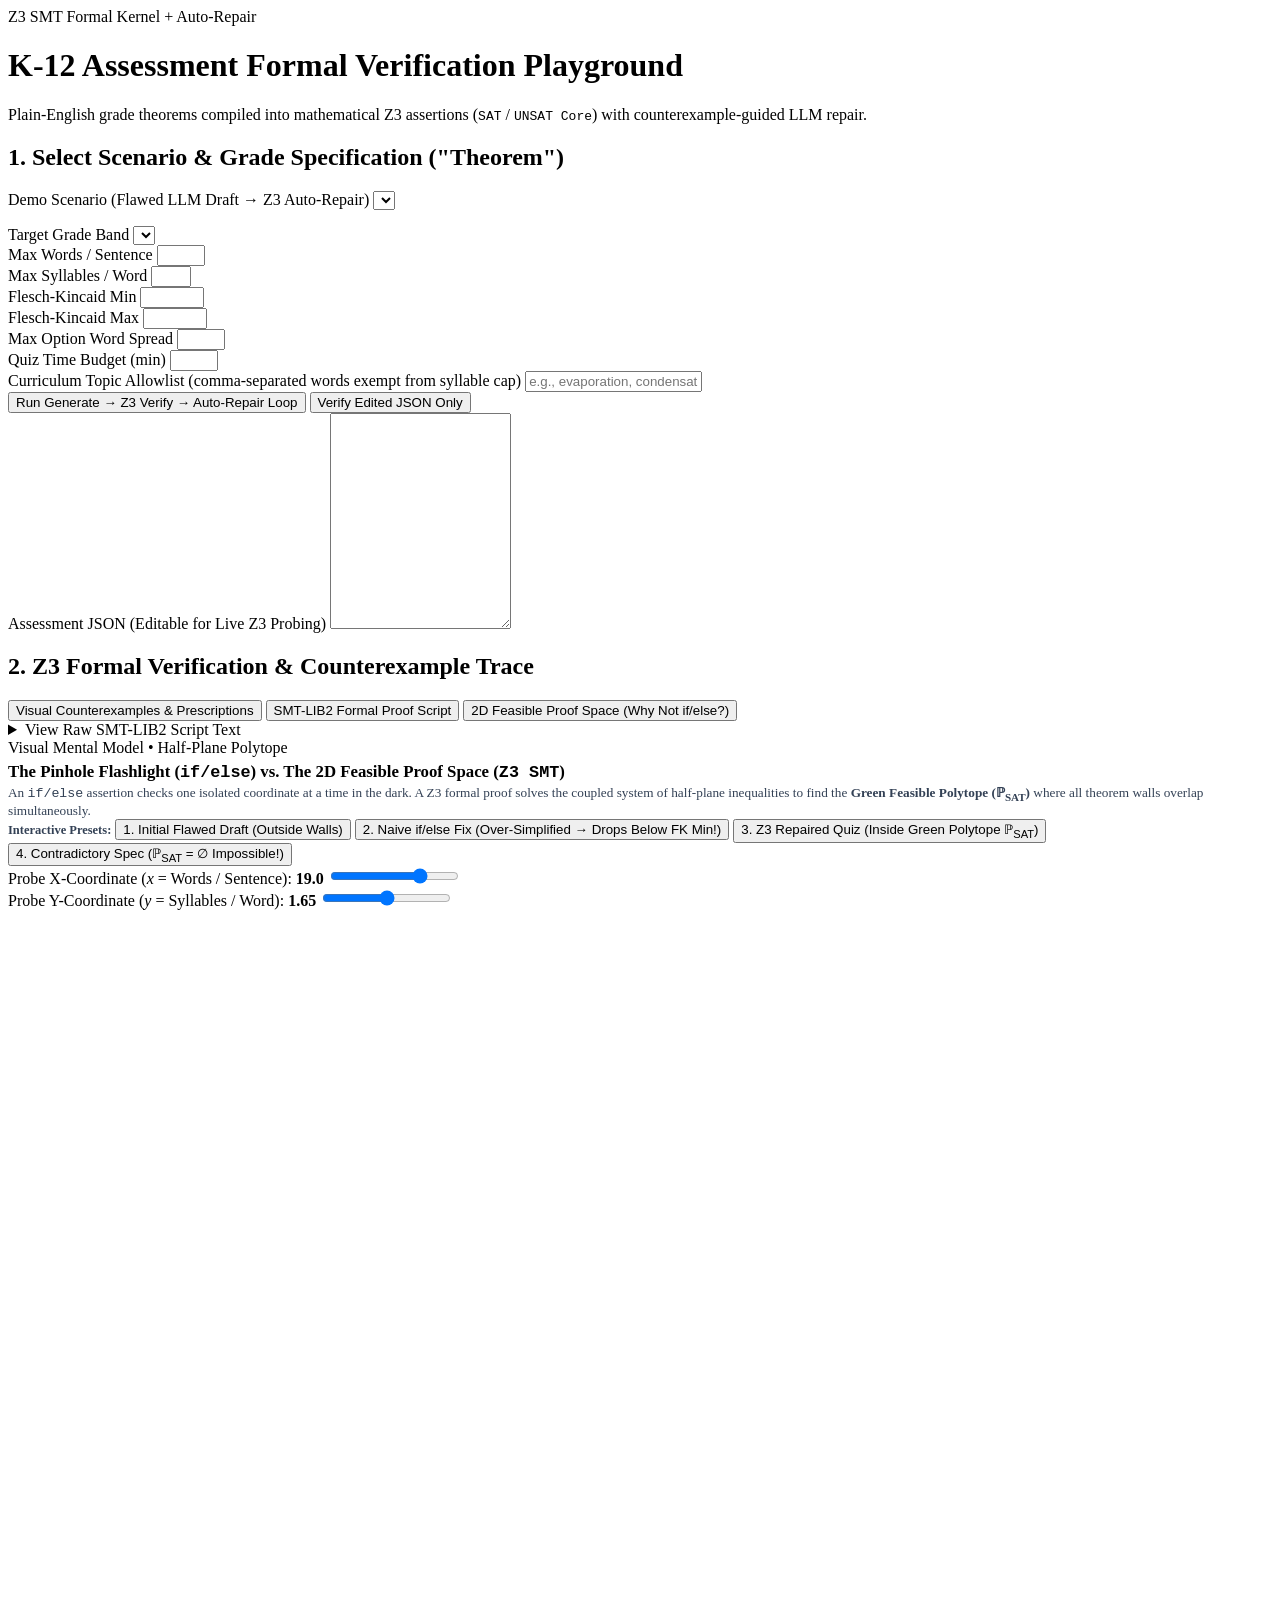
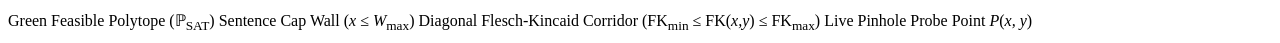
==== app/static/index.html @ 5261696f "feat(ui,docs): add 2D Feasible Proof Space tab, mathematical notations, and if/else vs Z3 documentat" ====
<!DOCTYPE html>
<html lang="en">
<head>
  <meta charset="UTF-8" />
  <meta name="viewport" content="width=device-width, initial-scale=1.0" />
  <title>K-12 Educational Formal Verification Playground (Z3 SMT Kernel)</title>
  <link rel="stylesheet" href="/static/styles.css?v=7" />
</head>
<body>
  <header class="topHeader">
    <div class="headerContent">
      <div>
        <span class="badgePill">Z3 SMT Formal Kernel + Auto-Repair</span>
        <h1>K-12 Assessment Formal Verification Playground</h1>
        <p class="subtitle">
          Plain-English grade theorems compiled into mathematical Z3 assertions (<code>SAT</code> / <code>UNSAT Core</code>) with counterexample-guided LLM repair.
        </p>
      </div>
    </div>
  </header>

  <main class="mainGrid">
    <!-- Left Column: Grade Theorem & Input Controls -->
    <section class="panelCard">
      <h2>1. Select Scenario & Grade Specification ("Theorem")</h2>

      <div class="fieldGroup">
        <label for="scenarioSelect">Demo Scenario (Flawed LLM Draft &rarr; Z3 Auto-Repair)</label>
        <select id="scenarioSelect"></select>
        <p id="scenarioDescription" class="helperText"></p>
      </div>

      <div class="fieldGroup">
        <label for="gradeBandSelect">Target Grade Band</label>
        <select id="gradeBandSelect"></select>
      </div>

      <div class="rulesGrid">
        <div class="ruleField">
          <label for="maxWordsInput">Max Words / Sentence</label>
          <input type="number" id="maxWordsInput" min="4" max="40" />
        </div>
        <div class="ruleField">
          <label for="maxSyllablesInput">Max Syllables / Word</label>
          <input type="number" id="maxSyllablesInput" min="1" max="8" />
        </div>
        <div class="ruleField">
          <label for="fkMinInput">Flesch-Kincaid Min</label>
          <input type="number" id="fkMinInput" step="0.1" min="0" max="15" />
        </div>
        <div class="ruleField">
          <label for="fkMaxInput">Flesch-Kincaid Max</label>
          <input type="number" id="fkMaxInput" step="0.1" min="1" max="18" />
        </div>
        <div class="ruleField">
          <label for="optionSpreadInput">Max Option Word Spread</label>
          <input type="number" id="optionSpreadInput" min="1" max="20" />
        </div>
        <div class="ruleField">
          <label for="quizDurationInput">Quiz Time Budget (min)</label>
          <input type="number" id="quizDurationInput" min="1" max="60" />
        </div>
      </div>

      <div class="fieldGroup">
        <label for="allowlistInput">Curriculum Topic Allowlist (comma-separated words exempt from syllable cap)</label>
        <input type="text" id="allowlistInput" placeholder="e.g., evaporation, condensation" />
      </div>

      <div class="buttonRow">
        <button id="runRepairBtn" class="primaryBtn">Run Generate &rarr; Z3 Verify &rarr; Auto-Repair Loop</button>
        <button id="verifyJsonBtn" class="secondaryBtn">Verify Edited JSON Only</button>
      </div>

      <div class="fieldGroup editorSection">
        <label for="assessmentJsonEditor">Assessment JSON (Editable for Live Z3 Probing)</label>
        <textarea id="assessmentJsonEditor" rows="14" spellcheck="false"></textarea>
      </div>
    </section>

    <!-- Right Column: Verification Proof & Repair Trace -->
    <section class="panelCard">
      <div class="traceHeader">
        <h2>2. Z3 Formal Verification & Counterexample Trace</h2>
        <div id="iterationTabs" class="iterationTabs"></div>
      </div>

      <div id="statusBanner" class="statusBanner"></div>
      <div id="repairSummaryBox" class="repairSummaryBox"></div>

      <div class="metricsBar" id="metricsBar"></div>

      <div class="viewToggleRow">
        <button id="tabVisualBtn" class="tabBtn activeTab">Visual Counterexamples &amp; Prescriptions</button>
        <button id="tabSmtBtn" class="tabBtn">SMT-LIB2 Formal Proof Script</button>
        <button id="tabFeasibleMapBtn" class="tabBtn">2D Feasible Proof Space (Why Not if/else?)</button>
      </div>

      <div id="visualProofPane">
        <div id="prescriptionsContainer"></div>
        <div id="questionsContainer"></div>
      </div>

      <div id="smtProofPane" class="hiddenPane">
        <div id="certificateBox" class="certificateBox"></div>
        <div id="smtPipelineDiagram" class="smtPipelineDiagram"></div>
        <div id="smtTrackerMatrix" class="smtTrackerMatrix"></div>
        <div id="smtProofSliceInspector" class="smtProofSliceInspector"></div>
        <div id="smtFilterBar" class="smtFilterBar"></div>
        <div id="smtInteractiveViewer" class="smtInteractiveViewer"></div>
        <details class="rawSmtDetails">
          <summary>View Raw SMT-LIB2 Script Text</summary>
          <pre id="smtScriptPre" class="codePre"></pre>
        </details>
      </div>

      <div id="feasibleMapPane" class="hiddenPane">
        <div class="feasibleIntroBanner">
          <div>
            <span class="badgePill">Visual Mental Model &bull; Half-Plane Polytope</span>
            <h3 style="margin:0.35rem 0 0.2rem;font-size:1.05rem;">
              The Pinhole Flashlight (<code>if/else</code>) vs. The 2D Feasible Proof Space (<code>Z3 SMT</code>)
            </h3>
            <p style="margin:0;font-size:0.83rem;color:#334155;">
              An <code>if/else</code> assertion checks one isolated coordinate at a time in the dark. A Z3 formal proof solves the coupled system of half-plane inequalities to find the <strong>Green Feasible Polytope (&#8473;<sub>SAT</sub>)</strong> where all theorem walls overlap simultaneously.
            </p>
          </div>
        </div>

        <div class="feasibleControlsCard">
          <div class="feasiblePresetRow">
            <span style="font-size:0.78rem;font-weight:700;color:#334155;">Interactive Presets:</span>
            <button type="button" id="presetDraftBtn" class="smtFilterBtn">1. Initial Flawed Draft (Outside Walls)</button>
            <button type="button" id="presetNaiveBtn" class="smtFilterBtn">2. Naive if/else Fix (Over-Simplified &rarr; Drops Below FK Min!)</button>
            <button type="button" id="presetSatBtn" class="smtFilterBtn">3. Z3 Repaired Quiz (Inside Green Polytope &#8473;<sub>SAT</sub>)</button>
            <button type="button" id="presetImpossibleBtn" class="smtFilterBtn">4. Contradictory Spec (&#8473;<sub>SAT</sub> = &empty; Impossible!)</button>
          </div>

          <div class="feasibleSlidersGrid">
            <div class="probeSliderBox">
              <label for="probeWordsSlider">
                Probe X-Coordinate (<i>x</i> = Words / Sentence): <strong id="probeWordsValLabel">19.0</strong>
              </label>
              <input type="range" id="probeWordsSlider" min="3" max="25" step="0.5" value="19" />
            </div>
            <div class="probeSliderBox">
              <label for="probeSyllablesSlider">
                Probe Y-Coordinate (<i>y</i> = Syllables / Word): <strong id="probeSyllablesValLabel">1.65</strong>
              </label>
              <input type="range" id="probeSyllablesSlider" min="1.05" max="2.25" step="0.02" value="1.65" />
            </div>
          </div>
        </div>

        <div class="feasibleGraphCard">
          <div id="feasibleVerdictStrip" class="feasibleVerdictStrip"></div>
          <svg id="feasibleSpaceSvg" viewBox="0 0 780 430" class="feasibleSpaceSvg" role="img" aria-label="2D Feasible Proof Space Graph"></svg>
          <div class="feasibleLegendRow">
            <span class="legendItem"><span class="legendSwatch swatchPoly"></span> Green Feasible Polytope (&#8473;<sub>SAT</sub>)</span>
            <span class="legendItem"><span class="legendSwatch swatchWallSent"></span> Sentence Cap Wall (<i>x</i> &le; <i>W</i><sub>max</sub>)</span>
            <span class="legendItem"><span class="legendSwatch swatchWallFk"></span> Diagonal Flesch-Kincaid Corridor (FK<sub>min</sub> &le; FK(<i>x,y</i>) &le; FK<sub>max</sub>)</span>
            <span class="legendItem"><span class="legendSwatch swatchProbe"></span> Live Pinhole Probe Point <i>P</i>(<i>x, y</i>)</span>
          </div>
        </div>

        <div id="feasibleMathExplainer" class="feasibleMathExplainer"></div>
      </div>
    </section>
  </main>

  <dialog id="symbolExplainerDialog" closedby="any" aria-labelledby="explainerDialogTitle">
    <div class="explainerModalHeader">
      <div>
        <span id="explainerDialogBadge" class="badgePill">2-Phase Architecture Explainer</span>
        <h2 id="explainerDialogTitle" class="explainerModalTitle">Function &amp; Variable Deep Explainer</h2>
      </div>
      <form method="dialog">
        <button type="submit" value="close" class="modalCloseBtn" autofocus>Close &times;</button>
      </form>
    </div>
    <div id="explainerDialogBody" class="explainerModalBody"></div>
  </dialog>

  <script src="/static/app.js?v=7"></script>
</body>
</html>
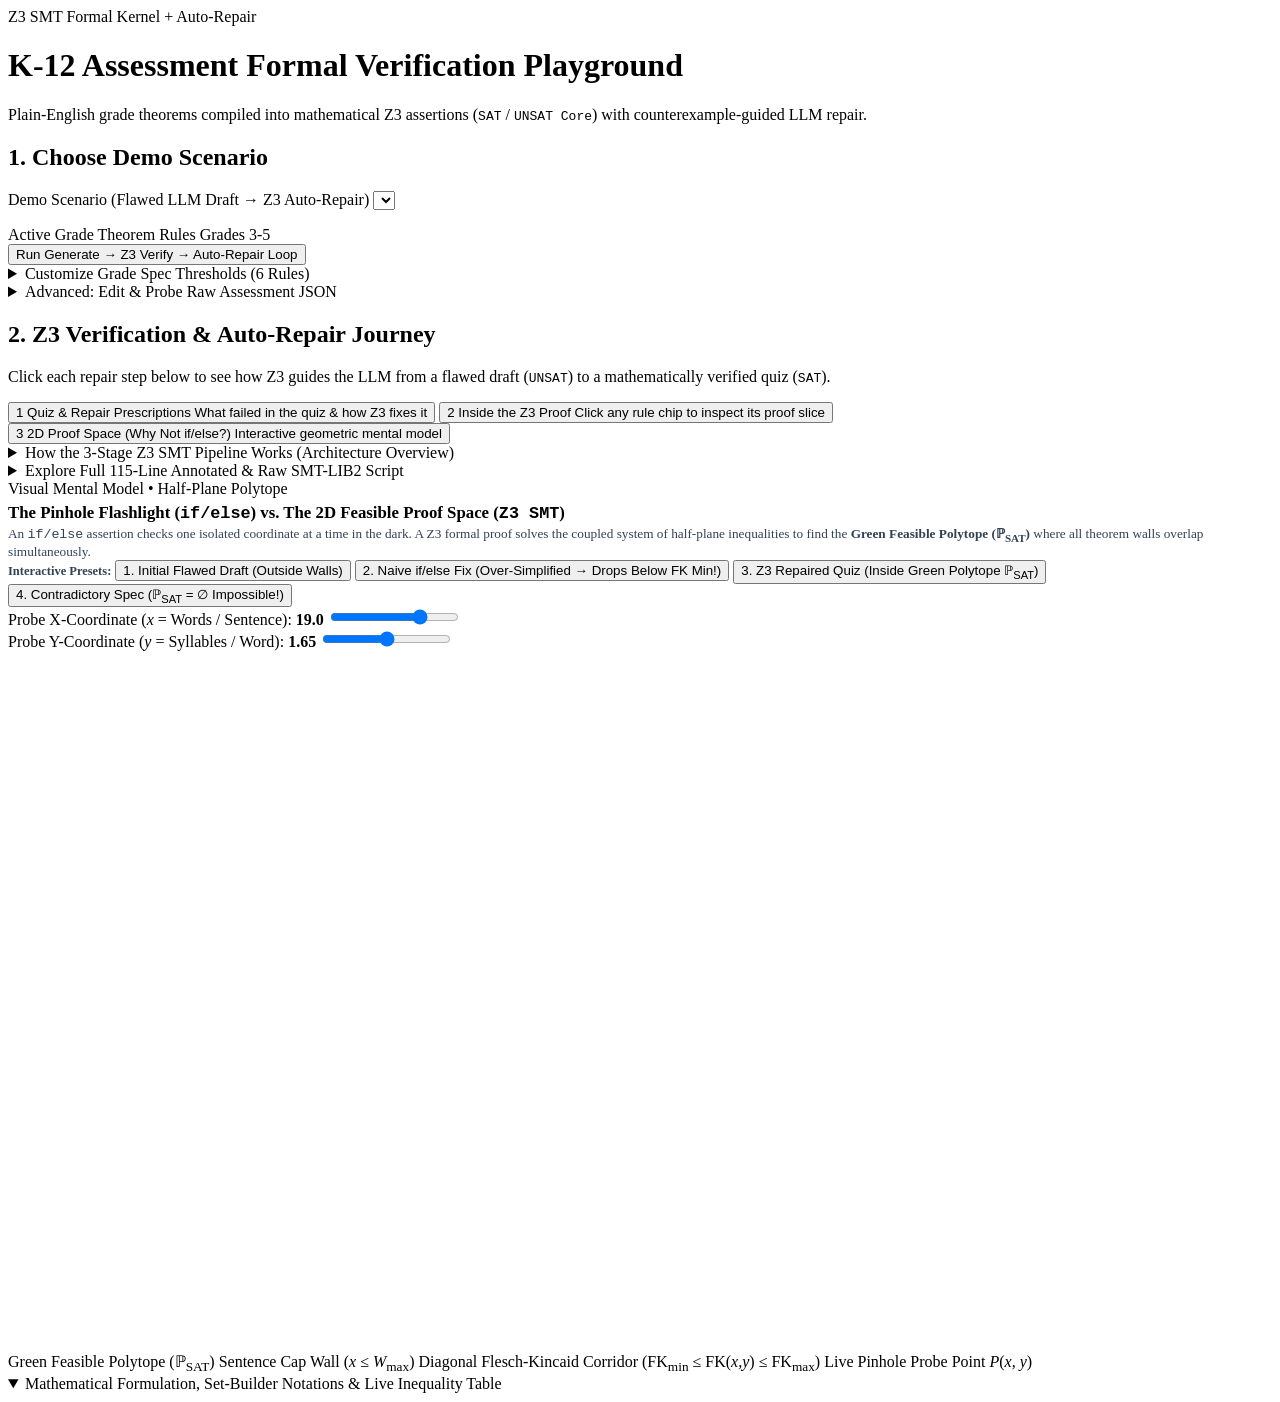
==== commit 935f0b35: "feat(ui): simplify playground layout with progressive disclosure, guided repair stepper, and numbere" ====
--- a/app/static/index.html
+++ b/app/static/index.html
@@ -4,7 +4,7 @@
   <meta charset="UTF-8" />
   <meta name="viewport" content="width=device-width, initial-scale=1.0" />
   <title>K-12 Educational Formal Verification Playground (Z3 SMT Kernel)</title>
-  <link rel="stylesheet" href="/static/styles.css?v=7" />
+  <link rel="stylesheet" href="/static/styles.css?v=8" />
 </head>
 <body>
   <header class="topHeader">
@@ -20,9 +20,9 @@
   </header>
 
   <main class="mainGrid">
-    <!-- Left Column: Grade Theorem & Input Controls -->
+    <!-- Left Column: Progressive Disclosure Setup & Controls -->
     <section class="panelCard">
-      <h2>1. Select Scenario & Grade Specification ("Theorem")</h2>
+      <h2>1. Choose Demo Scenario</h2>
 
       <div class="fieldGroup">
         <label for="scenarioSelect">Demo Scenario (Flawed LLM Draft &rarr; Z3 Auto-Repair)</label>
@@ -30,58 +30,82 @@
         <p id="scenarioDescription" class="helperText"></p>
       </div>
 
-      <div class="fieldGroup">
-        <label for="gradeBandSelect">Target Grade Band</label>
-        <select id="gradeBandSelect"></select>
-      </div>
-
-      <div class="rulesGrid">
-        <div class="ruleField">
-          <label for="maxWordsInput">Max Words / Sentence</label>
-          <input type="number" id="maxWordsInput" min="4" max="40" />
-        </div>
-        <div class="ruleField">
-          <label for="maxSyllablesInput">Max Syllables / Word</label>
-          <input type="number" id="maxSyllablesInput" min="1" max="8" />
-        </div>
-        <div class="ruleField">
-          <label for="fkMinInput">Flesch-Kincaid Min</label>
-          <input type="number" id="fkMinInput" step="0.1" min="0" max="15" />
-        </div>
-        <div class="ruleField">
-          <label for="fkMaxInput">Flesch-Kincaid Max</label>
-          <input type="number" id="fkMaxInput" step="0.1" min="1" max="18" />
-        </div>
-        <div class="ruleField">
-          <label for="optionSpreadInput">Max Option Word Spread</label>
-          <input type="number" id="optionSpreadInput" min="1" max="20" />
-        </div>
-        <div class="ruleField">
-          <label for="quizDurationInput">Quiz Time Budget (min)</label>
-          <input type="number" id="quizDurationInput" min="1" max="60" />
-        </div>
-      </div>
-
-      <div class="fieldGroup">
-        <label for="allowlistInput">Curriculum Topic Allowlist (comma-separated words exempt from syllable cap)</label>
-        <input type="text" id="allowlistInput" placeholder="e.g., evaporation, condensation" />
+      <div class="specSummaryCard">
+        <div class="specSummaryHeader">
+          <span>Active Grade Theorem Rules</span>
+          <span id="activeGradeBandBadge" class="specBandBadge">Grades 3-5</span>
+        </div>
+        <div id="specSummaryPills" class="specSummaryPills"></div>
       </div>
 
       <div class="buttonRow">
-        <button id="runRepairBtn" class="primaryBtn">Run Generate &rarr; Z3 Verify &rarr; Auto-Repair Loop</button>
-        <button id="verifyJsonBtn" class="secondaryBtn">Verify Edited JSON Only</button>
-      </div>
-
-      <div class="fieldGroup editorSection">
-        <label for="assessmentJsonEditor">Assessment JSON (Editable for Live Z3 Probing)</label>
-        <textarea id="assessmentJsonEditor" rows="14" spellcheck="false"></textarea>
+        <button type="button" id="runRepairBtn" class="primaryBtn">Run Generate &rarr; Z3 Verify &rarr; Auto-Repair Loop</button>
+      </div>
+
+      <!-- Progressive Disclosure Accordion Group (Modern HTML <details name="...">) -->
+      <div class="sidebarDisclosures">
+        <details id="customizeSpecDetails" class="sidebarDisclosure" name="sidebarAdvanced">
+          <summary>Customize Grade Spec Thresholds (6 Rules)</summary>
+          <div class="disclosureBody">
+            <div class="fieldGroup">
+              <label for="gradeBandSelect">Target Grade Band Preset</label>
+              <select id="gradeBandSelect"></select>
+            </div>
+
+            <div class="rulesGrid">
+              <div class="ruleField">
+                <label for="maxWordsInput">Max Words / Sentence</label>
+                <input type="number" id="maxWordsInput" min="4" max="40" />
+              </div>
+              <div class="ruleField">
+                <label for="maxSyllablesInput">Max Syllables / Word</label>
+                <input type="number" id="maxSyllablesInput" min="1" max="8" />
+              </div>
+              <div class="ruleField">
+                <label for="fkMinInput">Flesch-Kincaid Min</label>
+                <input type="number" id="fkMinInput" step="0.1" min="0" max="15" />
+              </div>
+              <div class="ruleField">
+                <label for="fkMaxInput">Flesch-Kincaid Max</label>
+                <input type="number" id="fkMaxInput" step="0.1" min="1" max="18" />
+              </div>
+              <div class="ruleField">
+                <label for="optionSpreadInput">Max Option Word Spread</label>
+                <input type="number" id="optionSpreadInput" min="1" max="20" />
+              </div>
+              <div class="ruleField">
+                <label for="quizDurationInput">Quiz Time Budget (min)</label>
+                <input type="number" id="quizDurationInput" min="1" max="60" />
+              </div>
+            </div>
+
+            <div class="fieldGroup" style="margin-bottom:0;">
+              <label for="allowlistInput">Curriculum Topic Allowlist (comma-separated words exempt from syllable cap)</label>
+              <input type="text" id="allowlistInput" placeholder="e.g., evaporation, condensation" />
+            </div>
+          </div>
+        </details>
+
+        <details id="rawJsonEditorDetails" class="sidebarDisclosure" name="sidebarAdvanced">
+          <summary>Advanced: Edit &amp; Probe Raw Assessment JSON</summary>
+          <div class="disclosureBody">
+            <div class="fieldGroup" style="margin-bottom:0.65rem;">
+              <label for="assessmentJsonEditor">Assessment JSON (Editable for Live Z3 Probing)</label>
+              <textarea id="assessmentJsonEditor" rows="12" spellcheck="false"></textarea>
+            </div>
+            <button type="button" id="verifyJsonBtn" class="secondaryBtn" style="width:100%;">Verify Edited JSON Only</button>
+          </div>
+        </details>
       </div>
     </section>
 
-    <!-- Right Column: Verification Proof & Repair Trace -->
+    <!-- Right Column: Guided Repair Journey & 3-Step Learning Tabs -->
     <section class="panelCard">
       <div class="traceHeader">
-        <h2>2. Z3 Formal Verification & Counterexample Trace</h2>
+        <div>
+          <h2>2. Z3 Verification &amp; Auto-Repair Journey</h2>
+          <p class="journeySubtext">Click each repair step below to see how Z3 guides the LLM from a flawed draft (<code>UNSAT</code>) to a mathematically verified quiz (<code>SAT</code>).</p>
+        </div>
         <div id="iterationTabs" class="iterationTabs"></div>
       </div>
 
@@ -90,30 +114,58 @@
 
       <div class="metricsBar" id="metricsBar"></div>
 
-      <div class="viewToggleRow">
-        <button id="tabVisualBtn" class="tabBtn activeTab">Visual Counterexamples &amp; Prescriptions</button>
-        <button id="tabSmtBtn" class="tabBtn">SMT-LIB2 Formal Proof Script</button>
-        <button id="tabFeasibleMapBtn" class="tabBtn">2D Feasible Proof Space (Why Not if/else?)</button>
-      </div>
-
+      <!-- Numbered 3-Step Learning Progression Tabs -->
+      <div class="viewToggleRow" role="tablist" aria-label="Verification Exploration Steps">
+        <button type="button" id="tabVisualBtn" class="tabBtn activeTab">
+          <span class="tabStepTitle"><span class="tabStepNum">1</span> Quiz &amp; Repair Prescriptions</span>
+          <span class="tabStepSub">What failed in the quiz &amp; how Z3 fixes it</span>
+        </button>
+        <button type="button" id="tabSmtBtn" class="tabBtn">
+          <span class="tabStepTitle"><span class="tabStepNum">2</span> Inside the Z3 Proof</span>
+          <span class="tabStepSub">Click any rule chip to inspect its proof slice</span>
+        </button>
+        <button type="button" id="tabFeasibleMapBtn" class="tabBtn">
+          <span class="tabStepTitle"><span class="tabStepNum">3</span> 2D Proof Space (Why Not if/else?)</span>
+          <span class="tabStepSub">Interactive geometric mental model</span>
+        </button>
+      </div>
+
+      <!-- STEP 1 PANE: Quiz & Repair Prescriptions -->
       <div id="visualProofPane">
         <div id="prescriptionsContainer"></div>
         <div id="questionsContainer"></div>
       </div>
 
+      <!-- STEP 2 PANE: Master-Detail Focus Inside the Z3 Proof -->
       <div id="smtProofPane" class="hiddenPane">
         <div id="certificateBox" class="certificateBox"></div>
-        <div id="smtPipelineDiagram" class="smtPipelineDiagram"></div>
         <div id="smtTrackerMatrix" class="smtTrackerMatrix"></div>
         <div id="smtProofSliceInspector" class="smtProofSliceInspector"></div>
-        <div id="smtFilterBar" class="smtFilterBar"></div>
-        <div id="smtInteractiveViewer" class="smtInteractiveViewer"></div>
-        <details class="rawSmtDetails">
-          <summary>View Raw SMT-LIB2 Script Text</summary>
-          <pre id="smtScriptPre" class="codePre"></pre>
-        </details>
-      </div>
-
+
+        <!-- Secondary Deep-Dive Drawers (Collapsed by Default to Prevent Clutter) -->
+        <div class="smtDeepDisclosures">
+          <details id="smtPipelineDetails" class="smtDisclosureCard" name="smtDeepDrawers">
+            <summary>How the 3-Stage Z3 SMT Pipeline Works (Architecture Overview)</summary>
+            <div class="disclosureBody">
+              <div id="smtPipelineDiagram" class="smtPipelineDiagram" style="margin-bottom:0;"></div>
+            </div>
+          </details>
+
+          <details id="fullSmtScriptDetails" class="smtDisclosureCard" name="smtDeepDrawers">
+            <summary>Explore Full 115-Line Annotated &amp; Raw SMT-LIB2 Script</summary>
+            <div class="disclosureBody">
+              <div id="smtFilterBar" class="smtFilterBar"></div>
+              <div id="smtInteractiveViewer" class="smtInteractiveViewer"></div>
+              <details class="rawSmtDetails">
+                <summary>View Raw Unformatted SMT-LIB2 Text</summary>
+                <pre id="smtScriptPre" class="codePre" tabindex="0"><code id="smtScriptCode"></code></pre>
+              </details>
+            </div>
+          </details>
+        </div>
+      </div>
+
+      <!-- STEP 3 PANE: Clean Above-the-Fold 2D Feasible Proof Space -->
       <div id="feasibleMapPane" class="hiddenPane">
         <div class="feasibleIntroBanner">
           <div>
@@ -163,7 +215,12 @@
           </div>
         </div>
 
-        <div id="feasibleMathExplainer" class="feasibleMathExplainer"></div>
+        <details id="feasibleMathDetails" class="smtDisclosureCard" open>
+          <summary>Mathematical Formulation, Set-Builder Notations &amp; Live Inequality Table</summary>
+          <div class="disclosureBody">
+            <div id="feasibleMathExplainer" class="feasibleMathExplainer" style="margin-top:0;border:none;padding:0;"></div>
+          </div>
+        </details>
       </div>
     </section>
   </main>
@@ -181,6 +238,6 @@
     <div id="explainerDialogBody" class="explainerModalBody"></div>
   </dialog>
 
-  <script src="/static/app.js?v=7"></script>
+  <script src="/static/app.js?v=8"></script>
 </body>
 </html>
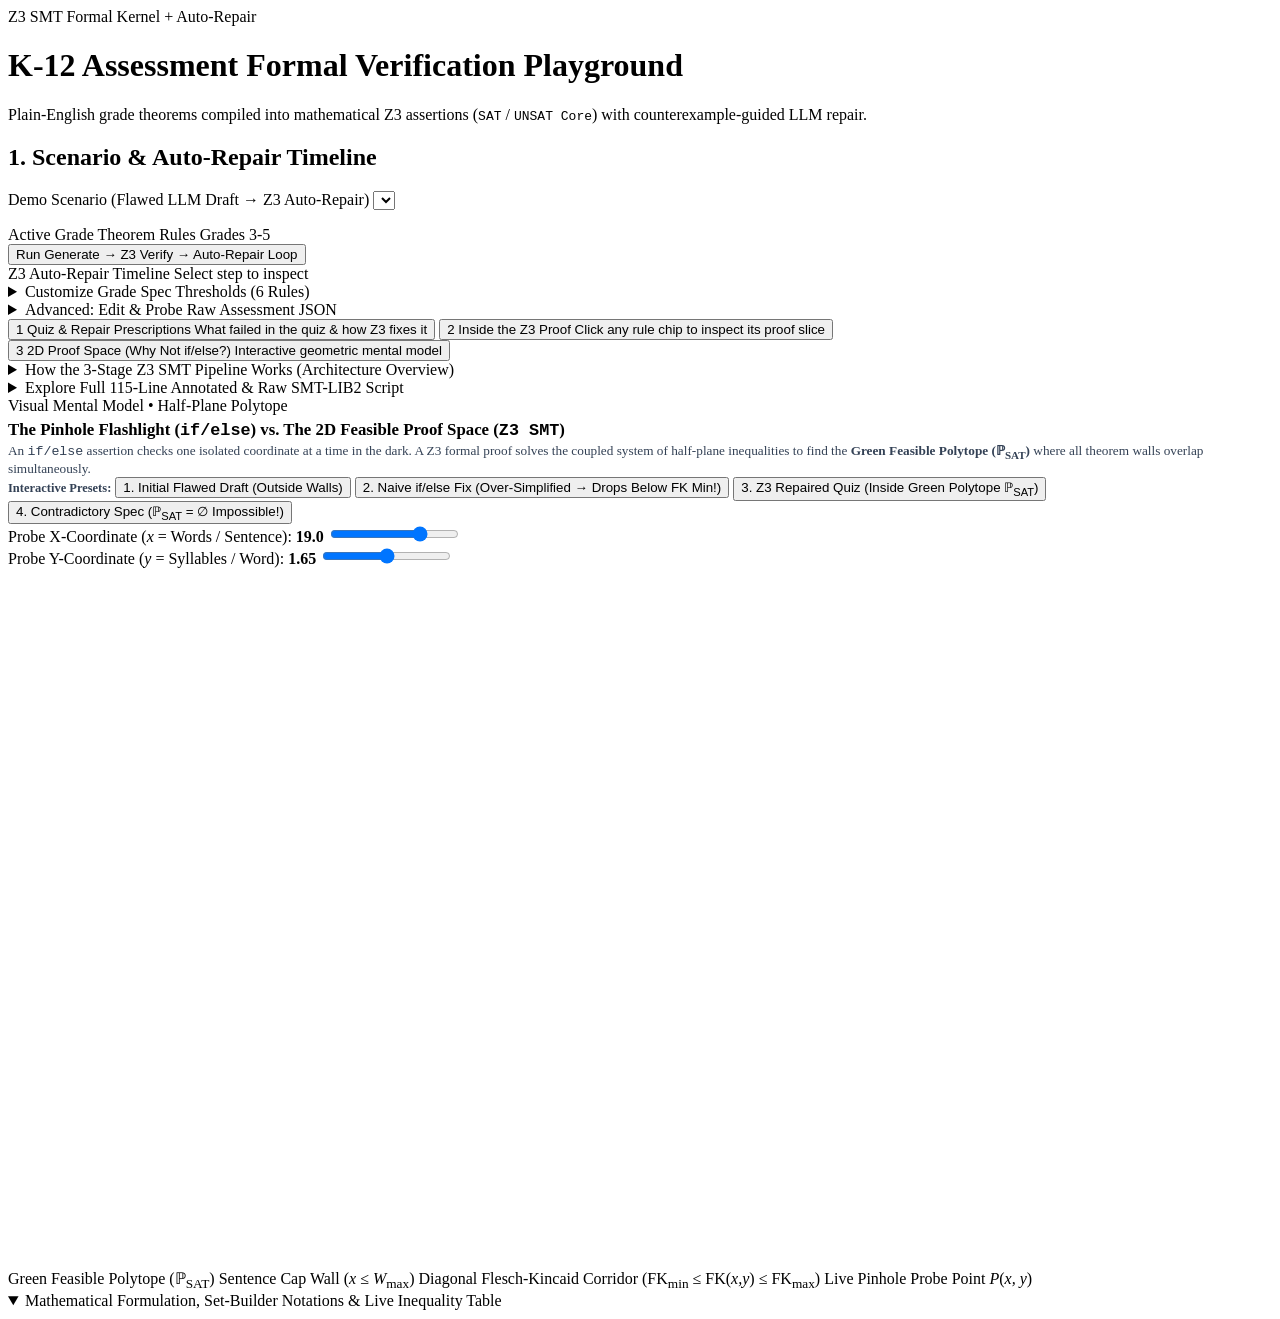
==== commit bf637a41: "feat(ui): move auto-repair timeline stepper into left sidebar so right panel has a single top tab ba" ====
--- a/app/static/index.html
+++ b/app/static/index.html
@@ -4,7 +4,7 @@
   <meta charset="UTF-8" />
   <meta name="viewport" content="width=device-width, initial-scale=1.0" />
   <title>K-12 Educational Formal Verification Playground (Z3 SMT Kernel)</title>
-  <link rel="stylesheet" href="/static/styles.css?v=8" />
+  <link rel="stylesheet" href="/static/styles.css?v=9" />
 </head>
 <body>
   <header class="topHeader">
@@ -20,9 +20,9 @@
   </header>
 
   <main class="mainGrid">
-    <!-- Left Column: Progressive Disclosure Setup & Controls -->
+    <!-- Left Column: Scenario, Repair Timeline & Spec Controls -->
     <section class="panelCard">
-      <h2>1. Choose Demo Scenario</h2>
+      <h2>1. Scenario &amp; Auto-Repair Timeline</h2>
 
       <div class="fieldGroup">
         <label for="scenarioSelect">Demo Scenario (Flawed LLM Draft &rarr; Z3 Auto-Repair)</label>
@@ -40,6 +40,16 @@
 
       <div class="buttonRow">
         <button type="button" id="runRepairBtn" class="primaryBtn">Run Generate &rarr; Z3 Verify &rarr; Auto-Repair Loop</button>
+      </div>
+
+      <!-- Vertical Auto-Repair Timeline Stepper in Left Sidebar -->
+      <div class="timelineSidebarCard">
+        <div class="timelineSidebarHeader">
+          <span>Z3 Auto-Repair Timeline</span>
+          <span class="timelineHint">Select step to inspect</span>
+        </div>
+        <div id="iterationTabs" class="iterationTabsVertical"></div>
+        <div id="repairSummaryBox" class="repairSummaryBox"></div>
       </div>
 
       <!-- Progressive Disclosure Accordion Group (Modern HTML <details name="...">) -->
@@ -99,23 +109,10 @@
       </div>
     </section>
 
-    <!-- Right Column: Guided Repair Journey & 3-Step Learning Tabs -->
+    <!-- Right Column: Single 3-Step Lens Tab Bar + Active Inspection Workspace -->
     <section class="panelCard">
-      <div class="traceHeader">
-        <div>
-          <h2>2. Z3 Verification &amp; Auto-Repair Journey</h2>
-          <p class="journeySubtext">Click each repair step below to see how Z3 guides the LLM from a flawed draft (<code>UNSAT</code>) to a mathematically verified quiz (<code>SAT</code>).</p>
-        </div>
-        <div id="iterationTabs" class="iterationTabs"></div>
-      </div>
-
-      <div id="statusBanner" class="statusBanner"></div>
-      <div id="repairSummaryBox" class="repairSummaryBox"></div>
-
-      <div class="metricsBar" id="metricsBar"></div>
-
-      <!-- Numbered 3-Step Learning Progression Tabs -->
-      <div class="viewToggleRow" role="tablist" aria-label="Verification Exploration Steps">
+      <!-- Single Top-Level Tab Bar -->
+      <div class="viewToggleRow" role="tablist" aria-label="Verification Exploration Lenses">
         <button type="button" id="tabVisualBtn" class="tabBtn activeTab">
           <span class="tabStepTitle"><span class="tabStepNum">1</span> Quiz &amp; Repair Prescriptions</span>
           <span class="tabStepSub">What failed in the quiz &amp; how Z3 fixes it</span>
@@ -130,6 +127,10 @@
         </button>
       </div>
 
+      <!-- Compact Unified Status & Metrics Header -->
+      <div id="statusBanner" class="statusBanner"></div>
+      <div class="metricsBar" id="metricsBar"></div>
+
       <!-- STEP 1 PANE: Quiz & Repair Prescriptions -->
       <div id="visualProofPane">
         <div id="prescriptionsContainer"></div>
@@ -238,6 +239,6 @@
     <div id="explainerDialogBody" class="explainerModalBody"></div>
   </dialog>
 
-  <script src="/static/app.js?v=8"></script>
+  <script src="/static/app.js?v=9"></script>
 </body>
 </html>
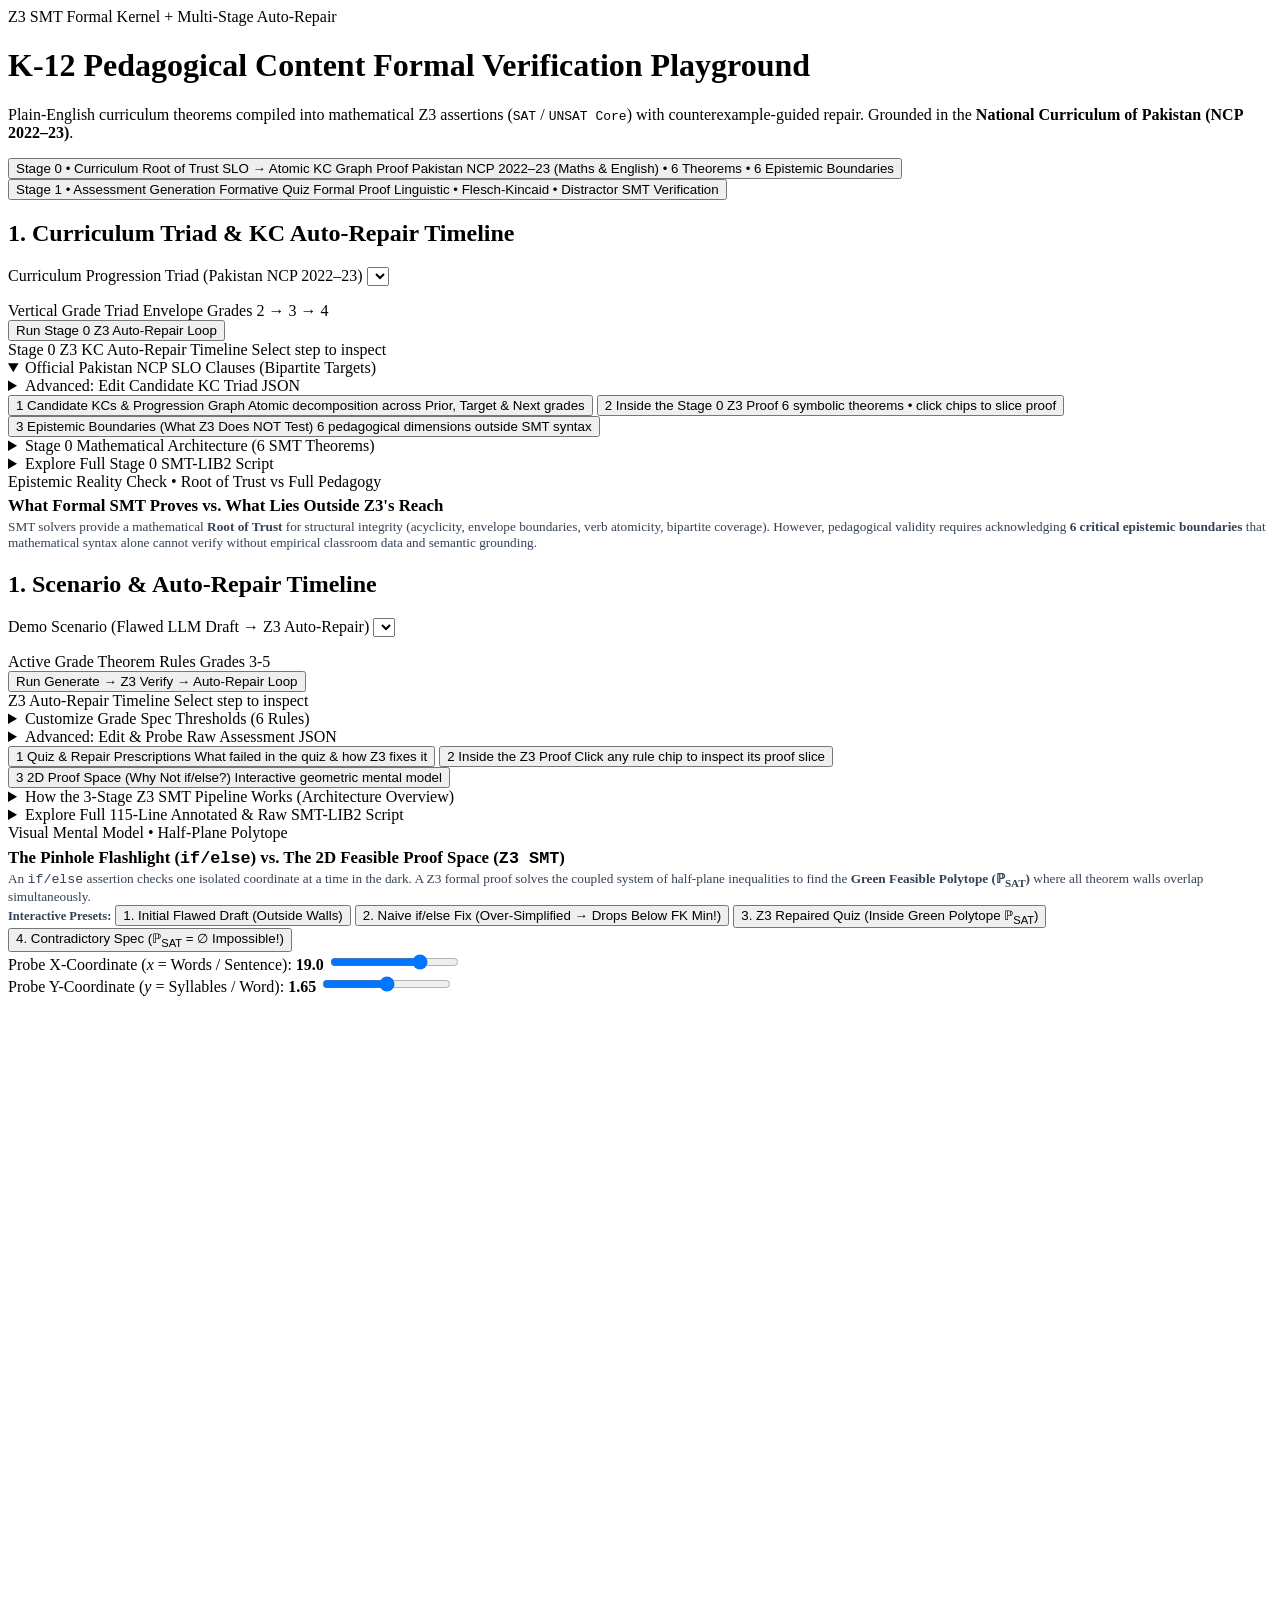
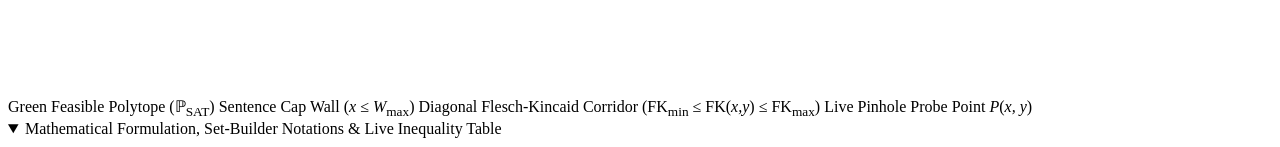
==== commit a6ea406b: "feat(stage0): complete Stage 0 UI wiring, thread-safe Z3 mutex, epistemic boundaries, and verified s" ====
--- a/app/static/index.html
+++ b/app/static/index.html
@@ -4,22 +4,164 @@
   <meta charset="UTF-8" />
   <meta name="viewport" content="width=device-width, initial-scale=1.0" />
   <title>K-12 Educational Formal Verification Playground (Z3 SMT Kernel)</title>
-  <link rel="stylesheet" href="/static/styles.css?v=9" />
+  <link rel="stylesheet" href="/static/styles.css?v=11" />
 </head>
 <body>
   <header class="topHeader">
     <div class="headerContent">
       <div>
-        <span class="badgePill">Z3 SMT Formal Kernel + Auto-Repair</span>
-        <h1>K-12 Assessment Formal Verification Playground</h1>
+        <span class="badgePill">Z3 SMT Formal Kernel + Multi-Stage Auto-Repair</span>
+        <h1>K-12 Pedagogical Content Formal Verification Playground</h1>
         <p class="subtitle">
-          Plain-English grade theorems compiled into mathematical Z3 assertions (<code>SAT</code> / <code>UNSAT Core</code>) with counterexample-guided LLM repair.
+          Plain-English curriculum theorems compiled into mathematical Z3 assertions (<code>SAT</code> / <code>UNSAT Core</code>) with counterexample-guided repair. Grounded in the <strong>National Curriculum of Pakistan (NCP 2022&ndash;23)</strong>.
         </p>
       </div>
+
+      <!-- Top-Level Stage Switcher Nav Bar -->
+      <nav class="stageSwitcherBar" aria-label="Formal Verification Stage Switcher">
+        <button type="button" id="stage0ToggleBtn" class="stageNavBtn activeStage">
+          <span class="stageBadge">Stage 0 &bull; Curriculum Root of Trust</span>
+          <span class="stageTitle">SLO &rarr; Atomic KC Graph Proof</span>
+          <span class="stageSub">Pakistan NCP 2022&ndash;23 (Maths &amp; English) &bull; 6 Theorems &bull; 6 Epistemic Boundaries</span>
+        </button>
+        <button type="button" id="stage1ToggleBtn" class="stageNavBtn">
+          <span class="stageBadge">Stage 1 &bull; Assessment Generation</span>
+          <span class="stageTitle">Formative Quiz Formal Proof</span>
+          <span class="stageSub">Linguistic &bull; Flesch-Kincaid &bull; Distractor SMT Verification</span>
+        </button>
+      </nav>
     </div>
   </header>
 
-  <main class="mainGrid">
+  <!-- ==================== STAGE 0: CURRICULUM KC ONTOLOGY PROOF ==================== -->
+  <div id="stage0Container" class="mainGrid">
+    <!-- Left Column: Stage 0 Scenario, Triad Controls & Timeline -->
+    <section class="panelCard">
+      <h2>1. Curriculum Triad &amp; KC Auto-Repair Timeline</h2>
+
+      <div class="fieldGroup">
+        <label for="scenarioSelectStage0">Curriculum Progression Triad (Pakistan NCP 2022&ndash;23)</label>
+        <select id="scenarioSelectStage0"></select>
+        <p id="scenarioDescriptionStage0" class="helperText"></p>
+      </div>
+
+      <div class="specSummaryCard" id="triadSummaryCardStage0">
+        <div class="specSummaryHeader">
+          <span>Vertical Grade Triad Envelope</span>
+          <span id="triadGradeBandBadgeStage0" class="specBandBadge">Grades 2 &rarr; 3 &rarr; 4</span>
+        </div>
+        <div id="triadSummaryPillsStage0" class="specSummaryPills"></div>
+      </div>
+
+      <div class="buttonRow">
+        <button type="button" id="runStage0RepairBtn" class="primaryBtn">Run Stage 0 Z3 Auto-Repair Loop</button>
+      </div>
+
+      <!-- Vertical Auto-Repair Timeline Stepper -->
+      <div class="timelineSidebarCard">
+        <div class="timelineSidebarHeader">
+          <span>Stage 0 Z3 KC Auto-Repair Timeline</span>
+          <span class="timelineHint">Select step to inspect</span>
+        </div>
+        <div id="iterationTabsStage0" class="iterationTabsVertical"></div>
+        <div id="repairSummaryBoxStage0" class="repairSummaryBox"></div>
+      </div>
+
+      <!-- Progressive Disclosures for Stage 0 -->
+      <div class="sidebarDisclosures">
+        <details id="sloClausesDetailsStage0" class="sidebarDisclosure" name="stage0SidebarDrawers" open>
+          <summary>Official Pakistan NCP SLO Clauses (Bipartite Targets)</summary>
+          <div class="disclosureBody">
+            <div id="sloClausesContainerStage0" class="sloClausesList"></div>
+          </div>
+        </details>
+
+        <details id="stage0JsonEditorDetails" class="sidebarDisclosure" name="stage0SidebarDrawers">
+          <summary>Advanced: Edit Candidate KC Triad JSON</summary>
+          <div class="disclosureBody">
+            <div class="fieldGroup" style="margin-bottom:0.65rem;">
+              <label for="stage0JsonEditor">Candidate Triad JSON (Editable for Live Z3 Probing)</label>
+              <textarea id="stage0JsonEditor" rows="12" spellcheck="false"></textarea>
+            </div>
+            <button type="button" id="verifyStage0JsonBtn" class="secondaryBtn" style="width:100%;">Verify Edited Triad JSON Only</button>
+          </div>
+        </details>
+      </div>
+    </section>
+
+    <!-- Right Column: Stage 0 Exploration Lenses & Active Inspection Workspace -->
+    <section class="panelCard">
+      <div class="viewToggleRow" role="tablist" aria-label="Stage 0 Exploration Lenses">
+        <button type="button" id="tabStage0KcsBtn" class="tabBtn activeTab">
+          <span class="tabStepTitle"><span class="tabStepNum">1</span> Candidate KCs &amp; Progression Graph</span>
+          <span class="tabStepSub">Atomic decomposition across Prior, Target &amp; Next grades</span>
+        </button>
+        <button type="button" id="tabStage0SmtBtn" class="tabBtn">
+          <span class="tabStepTitle"><span class="tabStepNum">2</span> Inside the Stage 0 Z3 Proof</span>
+          <span class="tabStepSub">6 symbolic theorems &bull; click chips to slice proof</span>
+        </button>
+        <button type="button" id="tabStage0BoundariesBtn" class="tabBtn">
+          <span class="tabStepTitle"><span class="tabStepNum">3</span> Epistemic Boundaries (What Z3 Does NOT Test)</span>
+          <span class="tabStepSub">6 pedagogical dimensions outside SMT syntax</span>
+        </button>
+      </div>
+
+      <!-- Compact Unified Status & Metrics Header for Stage 0 -->
+      <div id="statusBannerStage0" class="statusBanner"></div>
+      <div class="metricsBar" id="metricsBarStage0"></div>
+
+      <!-- TAB 1 PANE: Candidate KCs & Progression Graph -->
+      <div id="stage0KcsPane">
+        <div id="kcPrescriptionsContainerStage0"></div>
+        <div id="stage0KcsGrid" class="stage0KcsGrid"></div>
+      </div>
+
+      <!-- TAB 2 PANE: Inside the Stage 0 Z3 Proof -->
+      <div id="stage0SmtPane" class="hiddenPane">
+        <div id="certificateBoxStage0" class="certificateBox"></div>
+        <div id="smtTrackerMatrixStage0" class="smtTrackerMatrix"></div>
+        <div id="smtProofSliceInspectorStage0" class="smtProofSliceInspector"></div>
+
+        <div class="smtDeepDisclosures">
+          <details id="stage0PipelineDetails" class="smtDisclosureCard" name="stage0SmtDrawers">
+            <summary>Stage 0 Mathematical Architecture (6 SMT Theorems)</summary>
+            <div class="disclosureBody">
+              <div id="stage0PipelineDiagram" class="smtPipelineDiagram" style="margin-bottom:0;"></div>
+            </div>
+          </details>
+
+          <details id="stage0FullSmtScriptDetails" class="smtDisclosureCard" name="stage0SmtDrawers">
+            <summary>Explore Full Stage 0 SMT-LIB2 Script</summary>
+            <div class="disclosureBody">
+              <div id="stage0SmtFilterBar" class="smtFilterBar"></div>
+              <div id="stage0SmtInteractiveViewer" class="smtInteractiveViewer"></div>
+              <details class="rawSmtDetails">
+                <summary>View Raw Unformatted Stage 0 SMT-LIB2 Text</summary>
+                <pre id="stage0SmtScriptPre" class="codePre" tabindex="0"><code id="stage0SmtScriptCode"></code></pre>
+              </details>
+            </div>
+          </details>
+        </div>
+      </div>
+
+      <!-- TAB 3 PANE: Epistemic Boundaries Outside Z3 -->
+      <div id="stage0BoundariesPane" class="hiddenPane">
+        <div class="boundariesIntroBanner">
+          <span class="badgePill">Epistemic Reality Check &bull; Root of Trust vs Full Pedagogy</span>
+          <h3 style="margin:0.35rem 0 0.2rem;font-size:1.05rem;">
+            What Formal SMT Proves vs. What Lies Outside Z3's Reach
+          </h3>
+          <p style="margin:0;font-size:0.83rem;color:#334155;">
+            SMT solvers provide a mathematical <strong>Root of Trust</strong> for structural integrity (acyclicity, envelope boundaries, verb atomicity, bipartite coverage). However, pedagogical validity requires acknowledging <strong>6 critical epistemic boundaries</strong> that mathematical syntax alone cannot verify without empirical classroom data and semantic grounding.
+          </p>
+        </div>
+        <div id="epistemicBoundariesList" class="epistemicBoundariesList"></div>
+      </div>
+    </section>
+  </div>
+
+  <!-- ==================== STAGE 1: FORMATIVE ASSESSMENT PROOF ==================== -->
+  <div id="stage1Container" class="mainGrid hiddenPane">
     <!-- Left Column: Scenario, Repair Timeline & Spec Controls -->
     <section class="panelCard">
       <h2>1. Scenario &amp; Auto-Repair Timeline</h2>
@@ -224,7 +366,7 @@
         </details>
       </div>
     </section>
-  </main>
+  </div>
 
   <dialog id="symbolExplainerDialog" closedby="any" aria-labelledby="explainerDialogTitle">
     <div class="explainerModalHeader">
@@ -239,6 +381,6 @@
     <div id="explainerDialogBody" class="explainerModalBody"></div>
   </dialog>
 
-  <script src="/static/app.js?v=9"></script>
+  <script src="/static/app.js?v=11"></script>
 </body>
 </html>
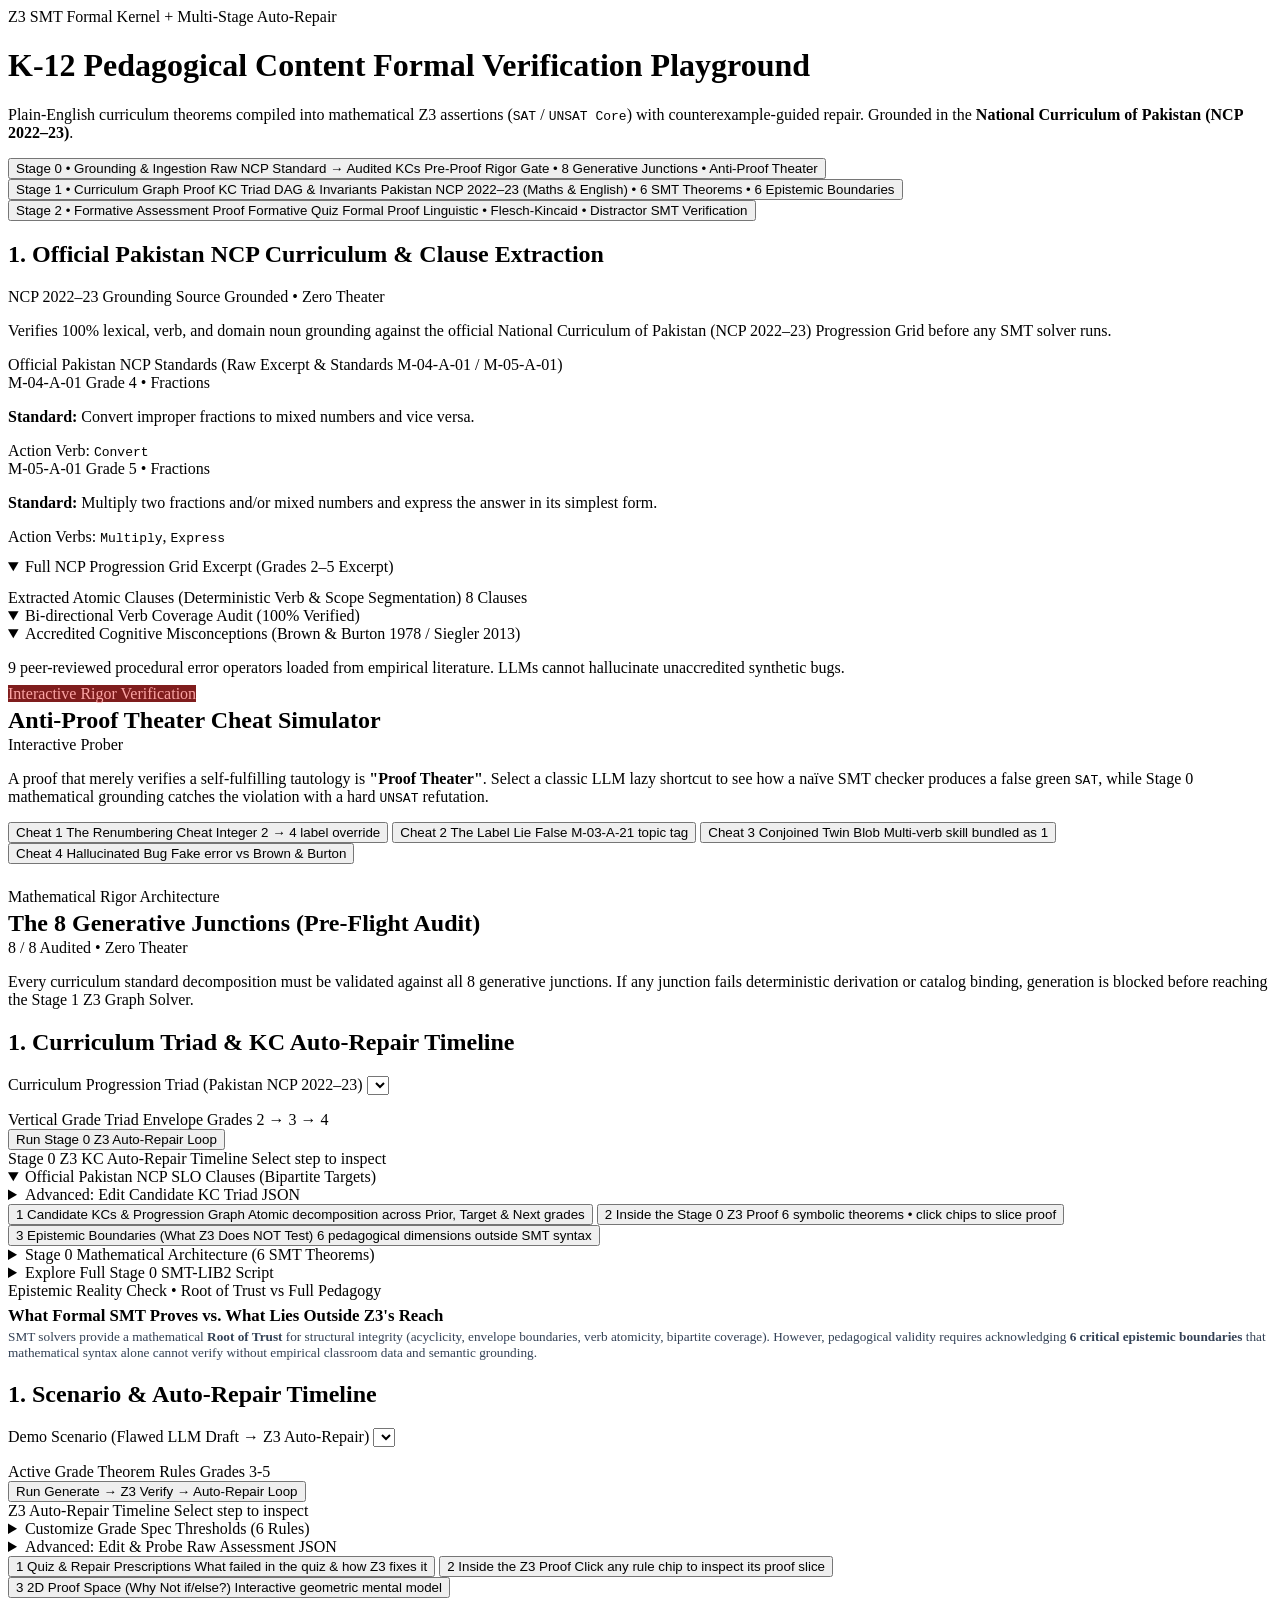
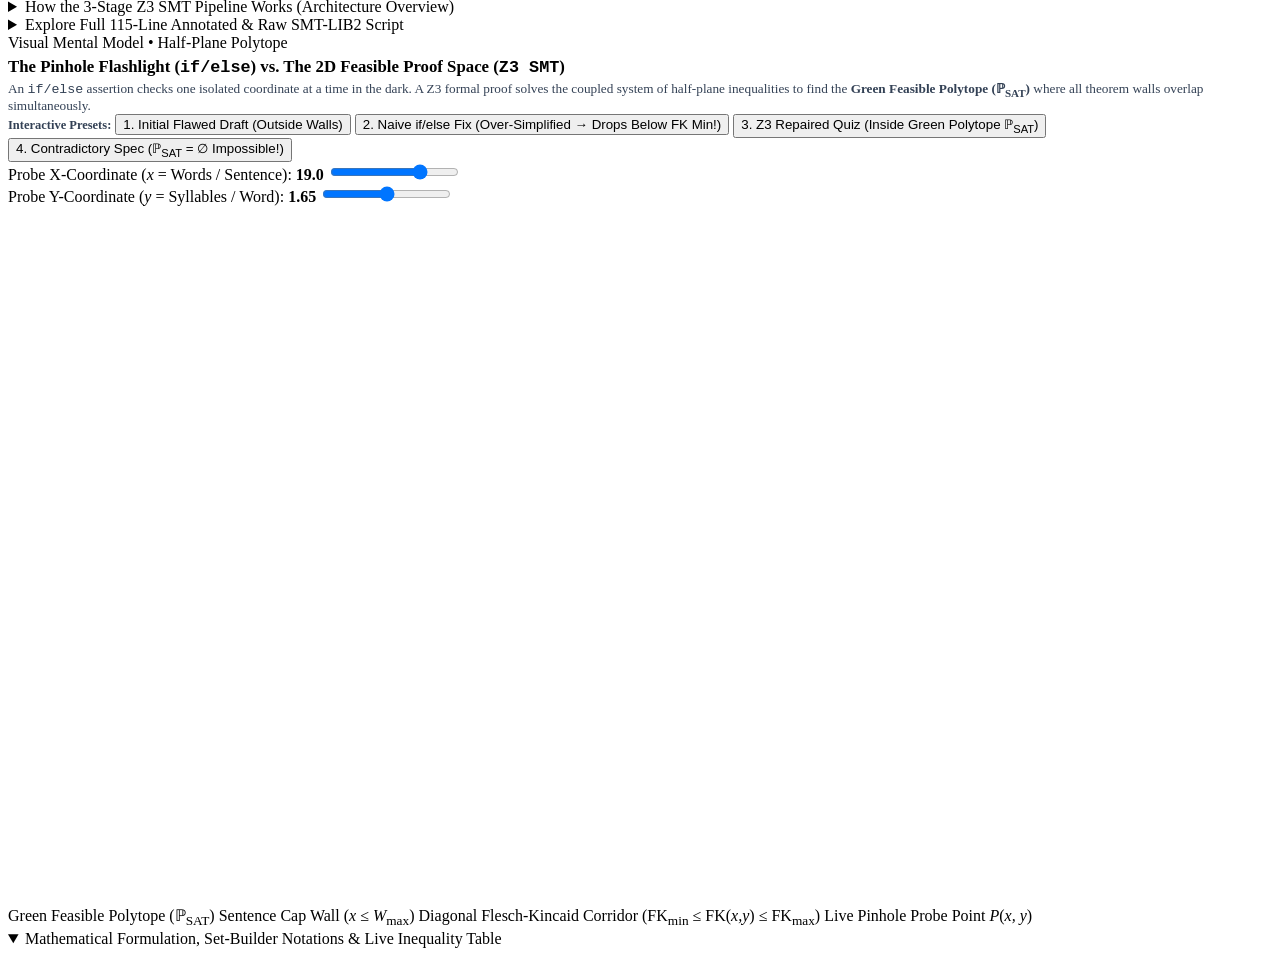
==== commit 7360ea4c: "feat: implement Stage 0 grounding layer, cheat simulator, and 3-stage pipeline" ====
--- a/app/static/index.html
+++ b/app/static/index.html
@@ -4,7 +4,7 @@
   <meta charset="UTF-8" />
   <meta name="viewport" content="width=device-width, initial-scale=1.0" />
   <title>K-12 Educational Formal Verification Playground (Z3 SMT Kernel)</title>
-  <link rel="stylesheet" href="/static/styles.css?v=11" />
+  <link rel="stylesheet" href="/static/styles.css?v=12" />
 </head>
 <body>
   <header class="topHeader">
@@ -17,15 +17,20 @@
         </p>
       </div>
 
-      <!-- Top-Level Stage Switcher Nav Bar -->
+      <!-- Top-Level Stage Switcher Nav Bar (3-Stage Formal Verification Pipeline) -->
       <nav class="stageSwitcherBar" aria-label="Formal Verification Stage Switcher">
         <button type="button" id="stage0ToggleBtn" class="stageNavBtn activeStage">
-          <span class="stageBadge">Stage 0 &bull; Curriculum Root of Trust</span>
-          <span class="stageTitle">SLO &rarr; Atomic KC Graph Proof</span>
-          <span class="stageSub">Pakistan NCP 2022&ndash;23 (Maths &amp; English) &bull; 6 Theorems &bull; 6 Epistemic Boundaries</span>
+          <span class="stageBadge">Stage 0 &bull; Grounding &amp; Ingestion</span>
+          <span class="stageTitle">Raw NCP Standard &rarr; Audited KCs</span>
+          <span class="stageSub">Pre-Proof Rigor Gate &bull; 8 Generative Junctions &bull; Anti-Proof Theater</span>
         </button>
         <button type="button" id="stage1ToggleBtn" class="stageNavBtn">
-          <span class="stageBadge">Stage 1 &bull; Assessment Generation</span>
+          <span class="stageBadge">Stage 1 &bull; Curriculum Graph Proof</span>
+          <span class="stageTitle">KC Triad DAG &amp; Invariants</span>
+          <span class="stageSub">Pakistan NCP 2022&ndash;23 (Maths &amp; English) &bull; 6 SMT Theorems &bull; 6 Epistemic Boundaries</span>
+        </button>
+        <button type="button" id="stage2ToggleBtn" class="stageNavBtn">
+          <span class="stageBadge">Stage 2 &bull; Formative Assessment Proof</span>
           <span class="stageTitle">Formative Quiz Formal Proof</span>
           <span class="stageSub">Linguistic &bull; Flesch-Kincaid &bull; Distractor SMT Verification</span>
         </button>
@@ -33,8 +38,153 @@
     </div>
   </header>
 
-  <!-- ==================== STAGE 0: CURRICULUM KC ONTOLOGY PROOF ==================== -->
+  <!-- ==================== STAGE 0: GROUNDING & INGESTION (ANTI-PROOF THEATER GATE) ==================== -->
   <div id="stage0Container" class="mainGrid">
+    <!-- Left Column: Raw NCP Standard, Clause Extraction & Grounding Health -->
+    <section class="panelCard">
+      <h2>1. Official Pakistan NCP Curriculum &amp; Clause Extraction</h2>
+
+      <div class="groundingHeaderCard">
+        <div class="groundingHeaderTop">
+          <span class="badgePill">NCP 2022&ndash;23 Grounding Source</span>
+          <span id="groundingStatusBadge" class="statusPill statusSat">Grounded &bull; Zero Theater</span>
+        </div>
+        <p class="groundingHeaderDesc">
+          Verifies 100% lexical, verb, and domain noun grounding against the official National Curriculum of Pakistan (NCP 2022&ndash;23) Progression Grid before any SMT solver runs.
+        </p>
+      </div>
+
+      <!-- Raw Standard Text Panel with Focus on M-04-A-01 & M-05-A-01 -->
+      <div class="fieldGroup">
+        <label>Official Pakistan NCP Standards (Raw Excerpt &amp; Standards M-04-A-01 / M-05-A-01)</label>
+        <div class="standardsHighlightBox">
+          <div class="standardHighlightItem">
+            <div class="standardHighlightHeader">
+              <span class="standardCodeBadge">M-04-A-01</span>
+              <span class="standardGradePill">Grade 4 &bull; Fractions</span>
+            </div>
+            <div class="standardContent">
+              <p class="standardText"><strong>Standard:</strong> Convert improper fractions to mixed numbers and vice versa.</p>
+              <span class="standardVerbTag">Action Verb: <code>Convert</code></span>
+            </div>
+          </div>
+          <div class="standardHighlightItem">
+            <div class="standardHighlightHeader">
+              <span class="standardCodeBadge">M-05-A-01</span>
+              <span class="standardGradePill">Grade 5 &bull; Fractions</span>
+            </div>
+            <div class="standardContent">
+              <p class="standardText"><strong>Standard:</strong> Multiply two fractions and/or mixed numbers and express the answer in its simplest form.</p>
+              <span class="standardVerbTag">Action Verbs: <code>Multiply</code>, <code>Express</code></span>
+            </div>
+          </div>
+        </div>
+
+        <details class="sidebarDisclosure" open style="margin-top:0.75rem;">
+          <summary>Full NCP Progression Grid Excerpt (Grades 2&ndash;5 Excerpt)</summary>
+          <div class="disclosureBody">
+            <pre id="stage0RawSnippet" class="codePre ncpSnippetPre"></pre>
+          </div>
+        </details>
+      </div>
+
+      <!-- Extracted Atomic Clauses -->
+      <div class="fieldGroup">
+        <div class="sectionSubHeader">
+          <label>Extracted Atomic Clauses (Deterministic Verb &amp; Scope Segmentation)</label>
+          <span id="clauseCountBadge" class="miniBadge">8 Clauses</span>
+        </div>
+        <div id="stage0ExtractedClauses" class="stage0ClausesList"></div>
+      </div>
+
+      <!-- Verb Coverage & Misconception Catalog Binding Disclosures -->
+      <div class="sidebarDisclosures">
+        <details class="sidebarDisclosure" open>
+          <summary>Bi-directional Verb Coverage Audit (100% Verified)</summary>
+          <div class="disclosureBody">
+            <div id="stage0VerbAuditDetails" class="verbAuditBox"></div>
+          </div>
+        </details>
+
+        <details class="sidebarDisclosure" open>
+          <summary>Accredited Cognitive Misconceptions (Brown &amp; Burton 1978 / Siegler 2013)</summary>
+          <div class="disclosureBody">
+            <p class="helperText" style="margin-bottom:0.5rem;">
+              9 peer-reviewed procedural error operators loaded from empirical literature. LLMs cannot hallucinate unaccredited synthetic bugs.
+            </p>
+            <div id="stage0MisconceptionsList" class="misconceptionsListCompact"></div>
+          </div>
+        </details>
+      </div>
+    </section>
+
+    <!-- Right Column: Interactive Cheat Simulator & 8 Generative Junctions -->
+    <section class="panelCard">
+      <!-- Section 1: Anti-Proof Theater Cheat Simulator -->
+      <div class="cheatSimulatorSection">
+        <div class="sectionHeaderWithBadge">
+          <div>
+            <span class="badgePill" style="background:#7f1d1d;color:#fca5a5;">Interactive Rigor Verification</span>
+            <h2 style="border:none;padding:0;margin:0.25rem 0 0.15rem;">Anti-Proof Theater Cheat Simulator</h2>
+          </div>
+          <span class="statusPill statusWarn">Interactive Prober</span>
+        </div>
+        <p class="sectionExplainerText">
+          A proof that merely verifies a self-fulfilling tautology is <strong>"Proof Theater"</strong>. Select a classic LLM lazy shortcut to see how a naïve SMT checker produces a false green <code>SAT</code>, while Stage 0 mathematical grounding catches the violation with a hard <code>UNSAT</code> refutation.
+        </p>
+
+        <!-- 4 Interactive Cheat Buttons -->
+        <div class="cheatButtonsGrid" role="group" aria-label="Anti-Proof Theater Cheat Selectors">
+          <button type="button" class="cheatSelectBtn activeCheatBtn" data-cheat="renumberingCheat">
+            <span class="cheatNum">Cheat 1</span>
+            <span class="cheatBtnTitle">The Renumbering Cheat</span>
+            <span class="cheatBtnSub">Integer 2 &rarr; 4 label override</span>
+          </button>
+          <button type="button" class="cheatSelectBtn" data-cheat="labelLie">
+            <span class="cheatNum">Cheat 2</span>
+            <span class="cheatBtnTitle">The Label Lie</span>
+            <span class="cheatBtnSub">False M-03-A-21 topic tag</span>
+          </button>
+          <button type="button" class="cheatSelectBtn" data-cheat="conjoinedTwinBlob">
+            <span class="cheatNum">Cheat 3</span>
+            <span class="cheatBtnTitle">Conjoined Twin Blob</span>
+            <span class="cheatBtnSub">Multi-verb skill bundled as 1</span>
+          </button>
+          <button type="button" class="cheatSelectBtn" data-cheat="hallucinatedBug">
+            <span class="cheatNum">Cheat 4</span>
+            <span class="cheatBtnTitle">Hallucinated Bug</span>
+            <span class="cheatBtnSub">Fake error vs Brown &amp; Burton</span>
+          </button>
+        </div>
+
+        <!-- Live Simulation Comparison Display Card -->
+        <div id="cheatSimulationDisplay" class="cheatSimulationDisplay">
+          <!-- Populated by JS runCheatSimulation() -->
+        </div>
+      </div>
+
+      <!-- Section 2: The 8 Generative Junctions -->
+      <div class="junctionsSection" style="margin-top:1.5rem;">
+        <div class="sectionHeaderWithBadge">
+          <div>
+            <span class="badgePill">Mathematical Rigor Architecture</span>
+            <h2 style="border:none;padding:0;margin:0.25rem 0 0.15rem;">The 8 Generative Junctions (Pre-Flight Audit)</h2>
+          </div>
+          <span class="statusPill statusSat">8 / 8 Audited &bull; Zero Theater</span>
+        </div>
+        <p class="sectionExplainerText">
+          Every curriculum standard decomposition must be validated against all 8 generative junctions. If any junction fails deterministic derivation or catalog binding, generation is blocked before reaching the Stage 1 Z3 Graph Solver.
+        </p>
+
+        <div id="stage0JunctionsGrid" class="stage0JunctionsGrid">
+          <!-- Populated by JS loadStage0Report() -->
+        </div>
+      </div>
+    </section>
+  </div>
+
+  <!-- ==================== STAGE 1: CURRICULUM KC ONTOLOGY PROOF ==================== -->
+  <div id="stage1Container" class="mainGrid hiddenPane">
     <!-- Left Column: Stage 0 Scenario, Triad Controls & Timeline -->
     <section class="panelCard">
       <h2>1. Curriculum Triad &amp; KC Auto-Repair Timeline</h2>
@@ -160,8 +310,8 @@
     </section>
   </div>
 
-  <!-- ==================== STAGE 1: FORMATIVE ASSESSMENT PROOF ==================== -->
-  <div id="stage1Container" class="mainGrid hiddenPane">
+  <!-- ==================== STAGE 2: FORMATIVE ASSESSMENT PROOF ==================== -->
+  <div id="stage2Container" class="mainGrid hiddenPane">
     <!-- Left Column: Scenario, Repair Timeline & Spec Controls -->
     <section class="panelCard">
       <h2>1. Scenario &amp; Auto-Repair Timeline</h2>
@@ -381,6 +531,6 @@
     <div id="explainerDialogBody" class="explainerModalBody"></div>
   </dialog>
 
-  <script src="/static/app.js?v=11"></script>
+  <script src="/static/app.js?v=12"></script>
 </body>
 </html>
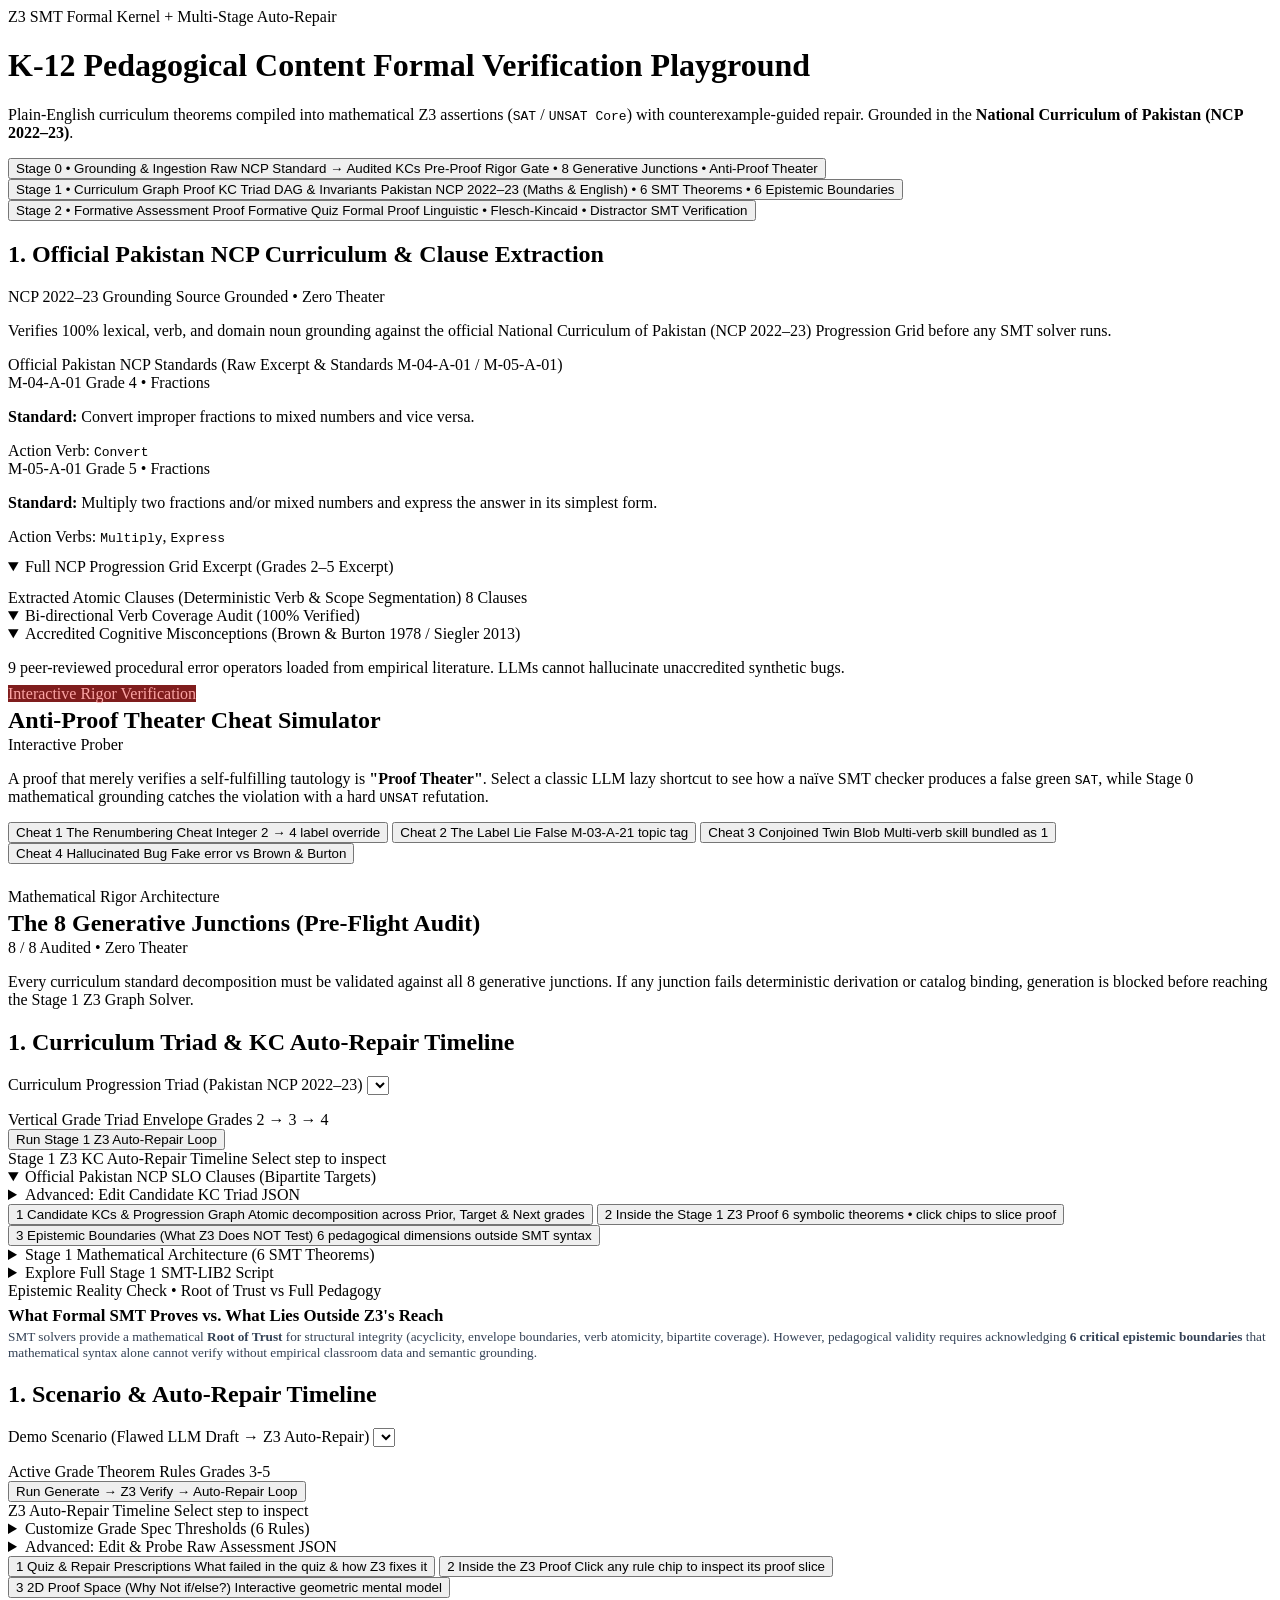
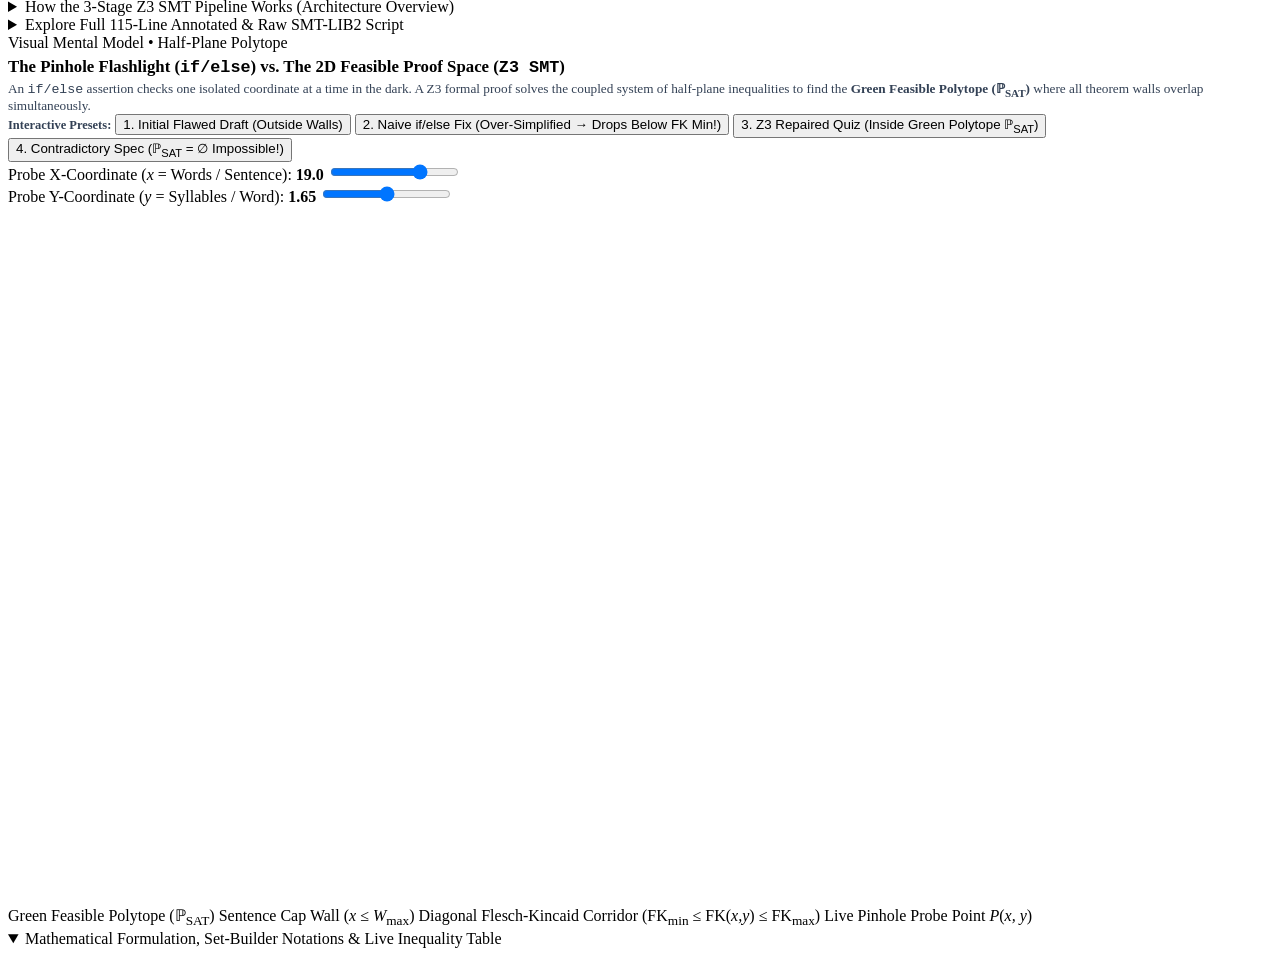
==== commit 7f171377: "style: design audit and UI polish across Stage 0 and Stage 1 tabs" ====
--- a/app/static/index.html
+++ b/app/static/index.html
@@ -4,7 +4,7 @@
   <meta charset="UTF-8" />
   <meta name="viewport" content="width=device-width, initial-scale=1.0" />
   <title>K-12 Educational Formal Verification Playground (Z3 SMT Kernel)</title>
-  <link rel="stylesheet" href="/static/styles.css?v=12" />
+  <link rel="stylesheet" href="/static/styles.css?v=13" />
 </head>
 <body>
   <header class="topHeader">
@@ -185,7 +185,7 @@
 
   <!-- ==================== STAGE 1: CURRICULUM KC ONTOLOGY PROOF ==================== -->
   <div id="stage1Container" class="mainGrid hiddenPane">
-    <!-- Left Column: Stage 0 Scenario, Triad Controls & Timeline -->
+    <!-- Left Column: Stage 1 Scenario, Triad Controls & Timeline -->
     <section class="panelCard">
       <h2>1. Curriculum Triad &amp; KC Auto-Repair Timeline</h2>
 
@@ -204,20 +204,20 @@
       </div>
 
       <div class="buttonRow">
-        <button type="button" id="runStage0RepairBtn" class="primaryBtn">Run Stage 0 Z3 Auto-Repair Loop</button>
+        <button type="button" id="runStage0RepairBtn" class="primaryBtn">Run Stage 1 Z3 Auto-Repair Loop</button>
       </div>
 
       <!-- Vertical Auto-Repair Timeline Stepper -->
       <div class="timelineSidebarCard">
         <div class="timelineSidebarHeader">
-          <span>Stage 0 Z3 KC Auto-Repair Timeline</span>
+          <span>Stage 1 Z3 KC Auto-Repair Timeline</span>
           <span class="timelineHint">Select step to inspect</span>
         </div>
         <div id="iterationTabsStage0" class="iterationTabsVertical"></div>
         <div id="repairSummaryBoxStage0" class="repairSummaryBox"></div>
       </div>
 
-      <!-- Progressive Disclosures for Stage 0 -->
+      <!-- Progressive Disclosures for Stage 1 -->
       <div class="sidebarDisclosures">
         <details id="sloClausesDetailsStage0" class="sidebarDisclosure" name="stage0SidebarDrawers" open>
           <summary>Official Pakistan NCP SLO Clauses (Bipartite Targets)</summary>
@@ -239,15 +239,15 @@
       </div>
     </section>
 
-    <!-- Right Column: Stage 0 Exploration Lenses & Active Inspection Workspace -->
+    <!-- Right Column: Stage 1 Exploration Lenses & Active Inspection Workspace -->
     <section class="panelCard">
-      <div class="viewToggleRow" role="tablist" aria-label="Stage 0 Exploration Lenses">
+      <div class="viewToggleRow" role="tablist" aria-label="Stage 1 Exploration Lenses">
         <button type="button" id="tabStage0KcsBtn" class="tabBtn activeTab">
           <span class="tabStepTitle"><span class="tabStepNum">1</span> Candidate KCs &amp; Progression Graph</span>
           <span class="tabStepSub">Atomic decomposition across Prior, Target &amp; Next grades</span>
         </button>
         <button type="button" id="tabStage0SmtBtn" class="tabBtn">
-          <span class="tabStepTitle"><span class="tabStepNum">2</span> Inside the Stage 0 Z3 Proof</span>
+          <span class="tabStepTitle"><span class="tabStepNum">2</span> Inside the Stage 1 Z3 Proof</span>
           <span class="tabStepSub">6 symbolic theorems &bull; click chips to slice proof</span>
         </button>
         <button type="button" id="tabStage0BoundariesBtn" class="tabBtn">
@@ -256,7 +256,7 @@
         </button>
       </div>
 
-      <!-- Compact Unified Status & Metrics Header for Stage 0 -->
+      <!-- Compact Unified Status & Metrics Header for Stage 1 -->
       <div id="statusBannerStage0" class="statusBanner"></div>
       <div class="metricsBar" id="metricsBarStage0"></div>
 
@@ -266,7 +266,7 @@
         <div id="stage0KcsGrid" class="stage0KcsGrid"></div>
       </div>
 
-      <!-- TAB 2 PANE: Inside the Stage 0 Z3 Proof -->
+      <!-- TAB 2 PANE: Inside the Stage 1 Z3 Proof -->
       <div id="stage0SmtPane" class="hiddenPane">
         <div id="certificateBoxStage0" class="certificateBox"></div>
         <div id="smtTrackerMatrixStage0" class="smtTrackerMatrix"></div>
@@ -274,19 +274,19 @@
 
         <div class="smtDeepDisclosures">
           <details id="stage0PipelineDetails" class="smtDisclosureCard" name="stage0SmtDrawers">
-            <summary>Stage 0 Mathematical Architecture (6 SMT Theorems)</summary>
+            <summary>Stage 1 Mathematical Architecture (6 SMT Theorems)</summary>
             <div class="disclosureBody">
               <div id="stage0PipelineDiagram" class="smtPipelineDiagram" style="margin-bottom:0;"></div>
             </div>
           </details>
 
           <details id="stage0FullSmtScriptDetails" class="smtDisclosureCard" name="stage0SmtDrawers">
-            <summary>Explore Full Stage 0 SMT-LIB2 Script</summary>
+            <summary>Explore Full Stage 1 SMT-LIB2 Script</summary>
             <div class="disclosureBody">
               <div id="stage0SmtFilterBar" class="smtFilterBar"></div>
               <div id="stage0SmtInteractiveViewer" class="smtInteractiveViewer"></div>
               <details class="rawSmtDetails">
-                <summary>View Raw Unformatted Stage 0 SMT-LIB2 Text</summary>
+                <summary>View Raw Unformatted Stage 1 SMT-LIB2 Text</summary>
                 <pre id="stage0SmtScriptPre" class="codePre" tabindex="0"><code id="stage0SmtScriptCode"></code></pre>
               </details>
             </div>
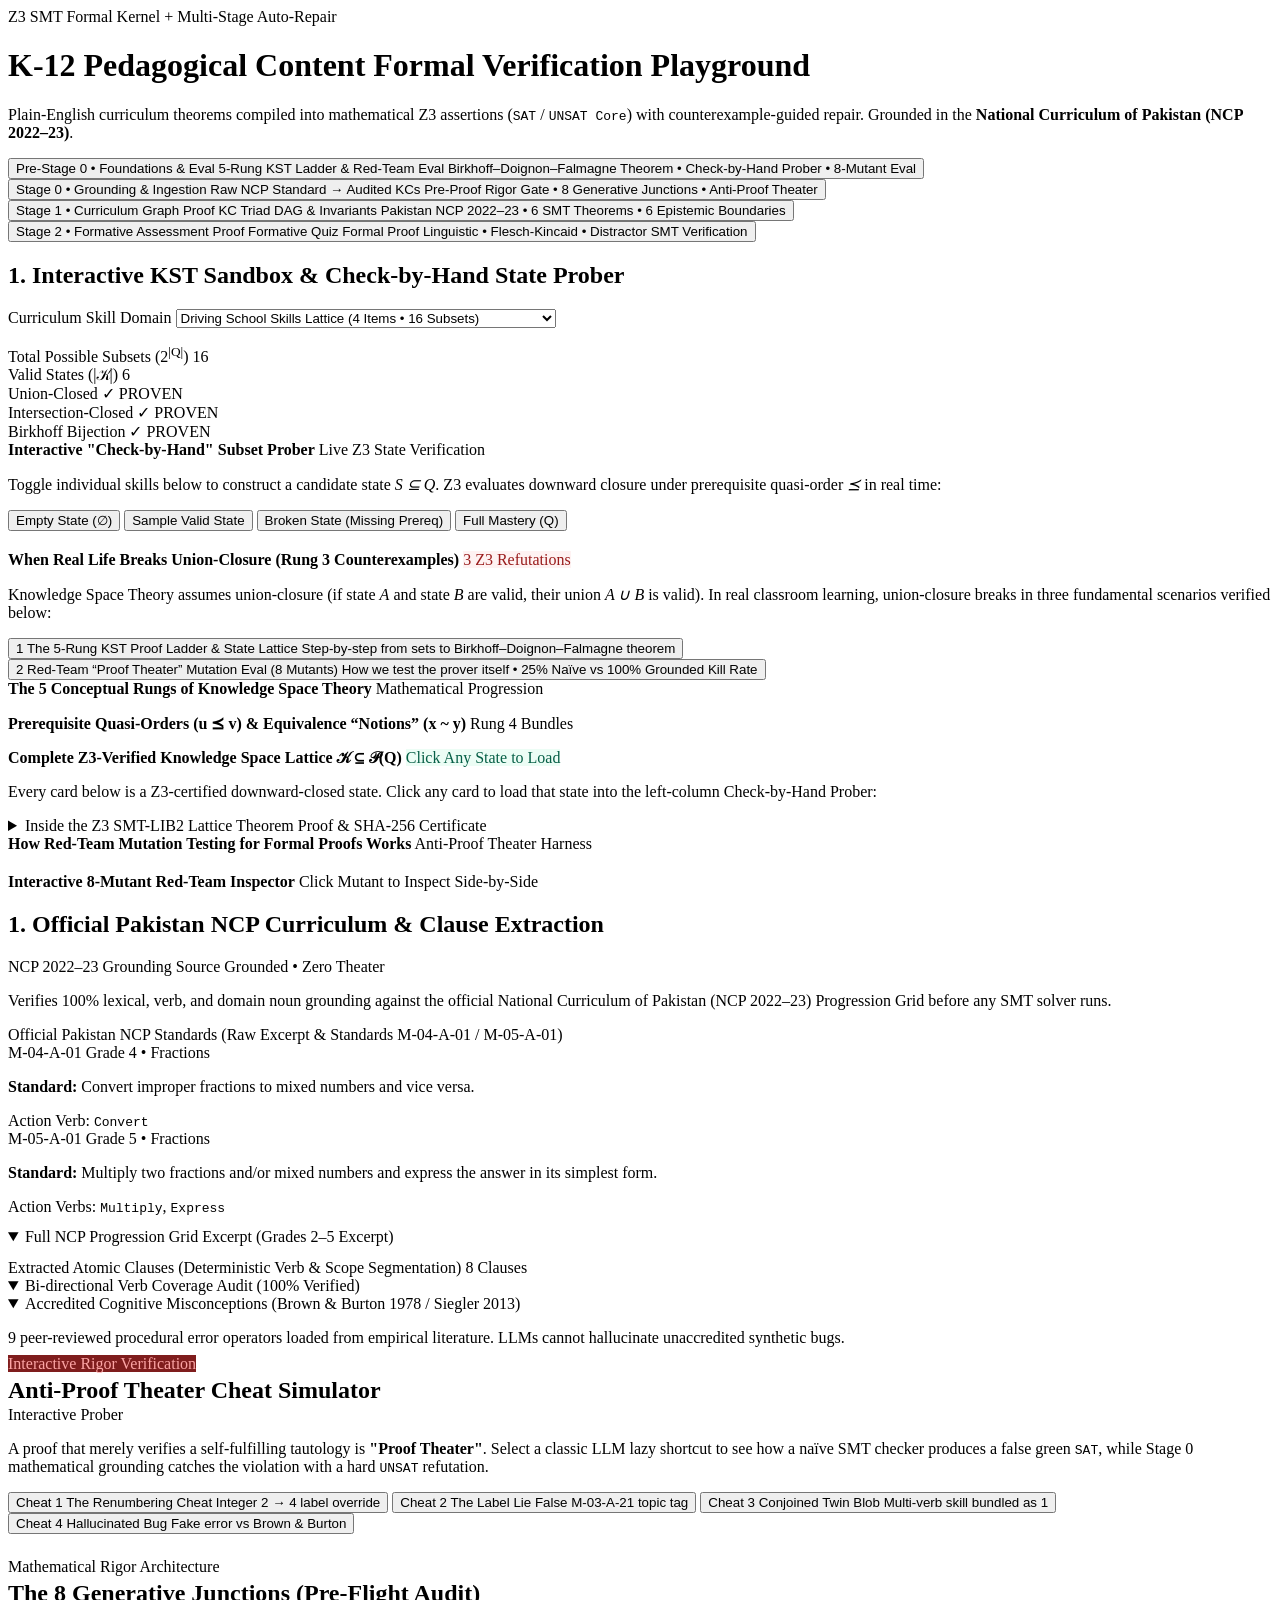
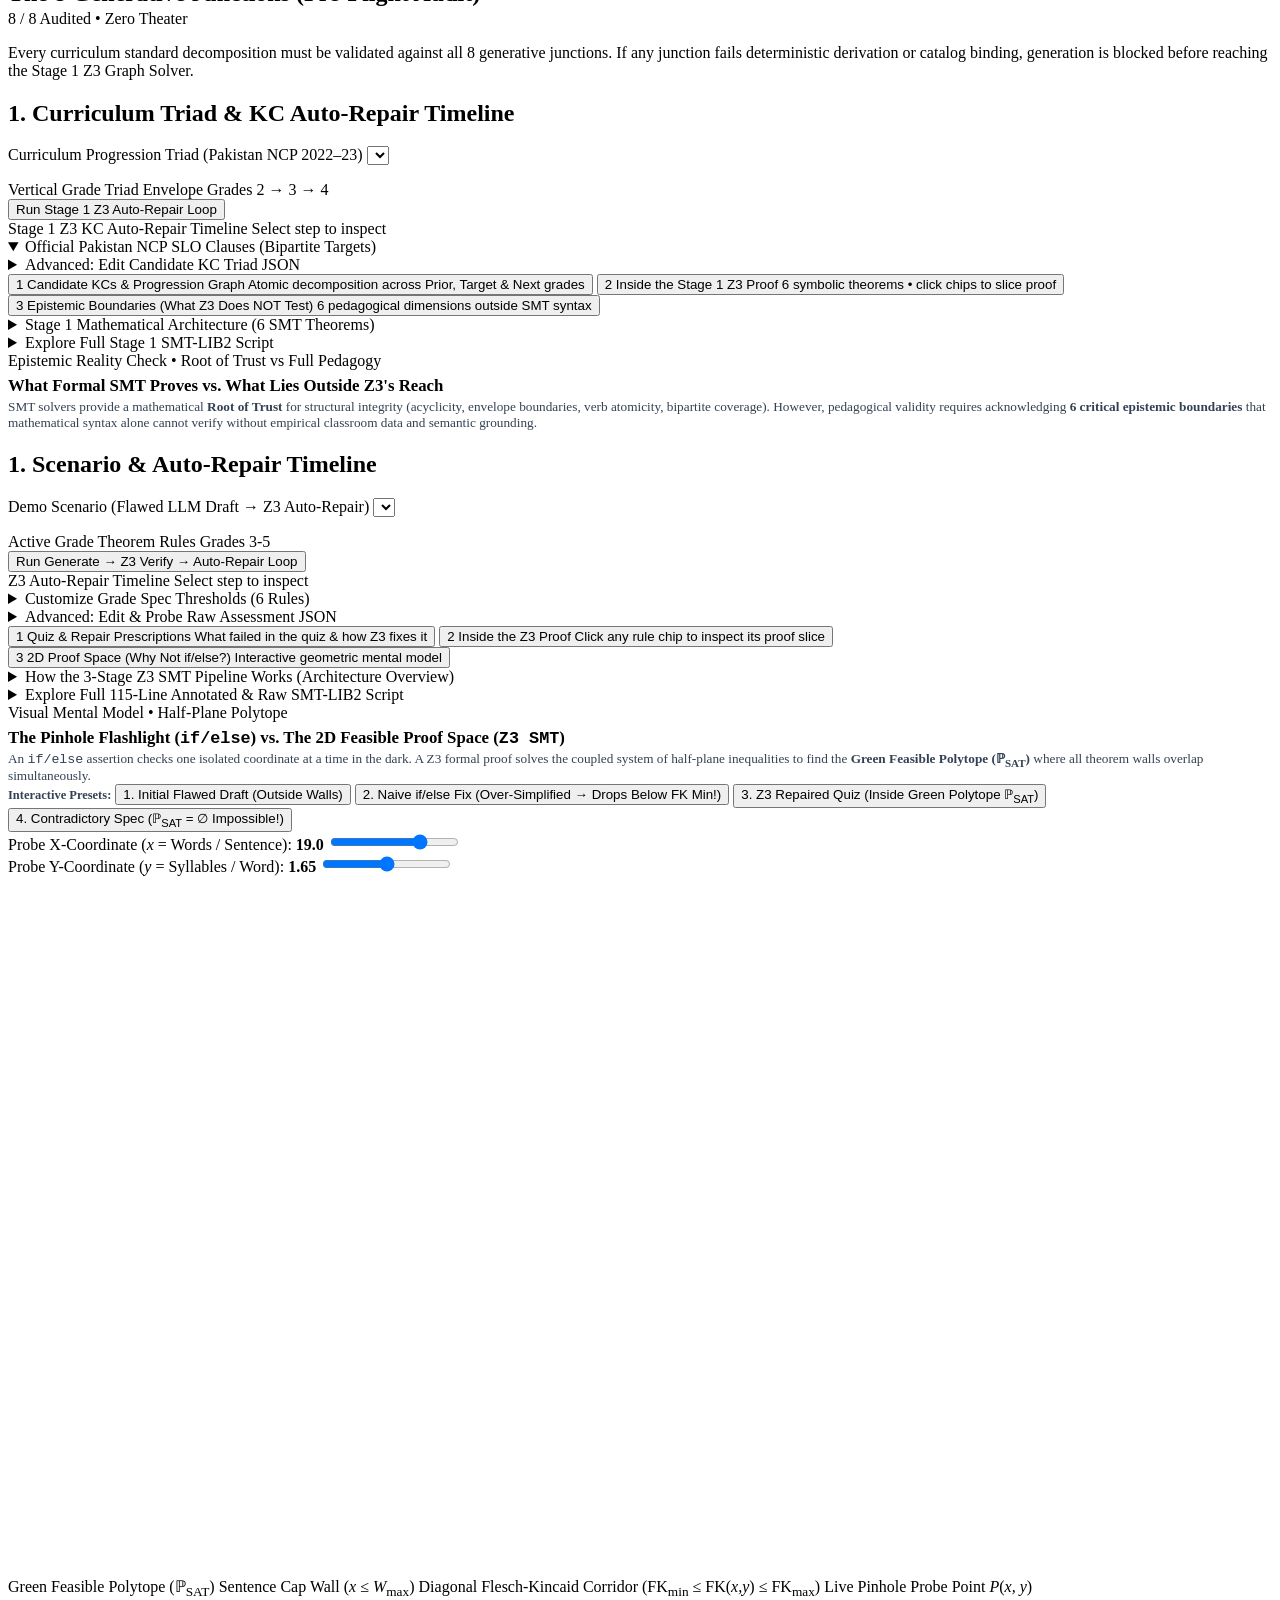
==== commit 6de128af: "feat: add Pre-Stage 0 KST Birkhoff foundations, Red-Team mutation eval, and close proof-theater gaps" ====
--- a/app/static/index.html
+++ b/app/static/index.html
@@ -4,7 +4,7 @@
   <meta charset="UTF-8" />
   <meta name="viewport" content="width=device-width, initial-scale=1.0" />
   <title>K-12 Educational Formal Verification Playground (Z3 SMT Kernel)</title>
-  <link rel="stylesheet" href="/static/styles.css?v=13" />
+  <link rel="stylesheet" href="/static/styles.css?v=16" />
 </head>
 <body>
   <header class="topHeader">
@@ -17,9 +17,14 @@
         </p>
       </div>
 
-      <!-- Top-Level Stage Switcher Nav Bar (3-Stage Formal Verification Pipeline) -->
+      <!-- Top-Level Stage Switcher Nav Bar (4-Stage Formal Verification Pipeline) -->
       <nav class="stageSwitcherBar" aria-label="Formal Verification Stage Switcher">
-        <button type="button" id="stage0ToggleBtn" class="stageNavBtn activeStage">
+        <button type="button" id="foundationsToggleBtn" class="stageNavBtn activeStage">
+          <span class="stageBadge">Pre-Stage 0 &bull; Foundations &amp; Eval</span>
+          <span class="stageTitle">5-Rung KST Ladder &amp; Red-Team Eval</span>
+          <span class="stageSub">Birkhoff–Doignon–Falmagne Theorem &bull; Check-by-Hand Prober &bull; 8-Mutant Eval</span>
+        </button>
+        <button type="button" id="stage0ToggleBtn" class="stageNavBtn">
           <span class="stageBadge">Stage 0 &bull; Grounding &amp; Ingestion</span>
           <span class="stageTitle">Raw NCP Standard &rarr; Audited KCs</span>
           <span class="stageSub">Pre-Proof Rigor Gate &bull; 8 Generative Junctions &bull; Anti-Proof Theater</span>
@@ -27,7 +32,7 @@
         <button type="button" id="stage1ToggleBtn" class="stageNavBtn">
           <span class="stageBadge">Stage 1 &bull; Curriculum Graph Proof</span>
           <span class="stageTitle">KC Triad DAG &amp; Invariants</span>
-          <span class="stageSub">Pakistan NCP 2022&ndash;23 (Maths &amp; English) &bull; 6 SMT Theorems &bull; 6 Epistemic Boundaries</span>
+          <span class="stageSub">Pakistan NCP 2022&ndash;23 &bull; 6 SMT Theorems &bull; 6 Epistemic Boundaries</span>
         </button>
         <button type="button" id="stage2ToggleBtn" class="stageNavBtn">
           <span class="stageBadge">Stage 2 &bull; Formative Assessment Proof</span>
@@ -38,8 +43,173 @@
     </div>
   </header>
 
+  <!-- ==================== PRE-STAGE 0: FOUNDATIONS & PROOF EVAL ==================== -->
+  <div id="foundationsContainer" class="mainGrid">
+    <!-- Left Column: Interactive KST Sandbox & Check-by-Hand State Prober -->
+    <section class="panelCard">
+      <h2>1. Interactive KST Sandbox &amp; Check-by-Hand State Prober</h2>
+
+      <div class="fieldGroup">
+        <label for="kstDomainSelect">Curriculum Skill Domain</label>
+        <select id="kstDomainSelect" class="scenarioSelect">
+          <option value="drivingSchool">Driving School Skills Lattice (4 Items &bull; 16 Subsets)</option>
+          <option value="tinyMaths">TinyMaths Claude Ladder (4 Items &bull; 16 Subsets)</option>
+          <option value="ncpFractionsG2G4">Pakistan NCP Fractions Grades 2–4 (7 Items &bull; 128 Subsets)</option>
+        </select>
+        <p id="kstDomainDesc" class="helperText" style="margin-top:0.35rem;"></p>
+      </div>
+
+      <!-- Domain Summary Box (Lattice & Bijection Status) -->
+      <div id="kstDomainSummaryBox" class="kstSummaryBox">
+        <div class="kstKpiGrid">
+          <div class="kstKpiCard">
+            <span class="kstKpiLabel">Total Possible Subsets (2<sup>|Q|</sup>)</span>
+            <span id="kstTotalSubsetsCount" class="kstKpiVal">16</span>
+          </div>
+          <div class="kstKpiCard">
+            <span class="kstKpiLabel">Valid States (|𝒦|)</span>
+            <span id="kstValidStatesCount" class="kstKpiVal">6</span>
+          </div>
+          <div class="kstKpiCard">
+            <span class="kstKpiLabel">Union-Closed</span>
+            <span id="kstUnionClosedBadge" class="statusPill statusSat">✓ PROVEN</span>
+          </div>
+          <div class="kstKpiCard">
+            <span class="kstKpiLabel">Intersection-Closed</span>
+            <span id="kstInterClosedBadge" class="statusPill statusSat">✓ PROVEN</span>
+          </div>
+          <div class="kstKpiCard">
+            <span class="kstKpiLabel">Birkhoff Bijection</span>
+            <span id="kstBirkhoffBadge" class="statusPill statusSat">✓ PROVEN</span>
+          </div>
+        </div>
+      </div>
+
+      <!-- Interactive "Check-by-Hand" Subset Prober -->
+      <div class="kstProberSection">
+        <div class="sectionSubHeader" style="margin-bottom:0.45rem;">
+          <label style="margin:0;font-weight:700;">Interactive "Check-by-Hand" Subset Prober</label>
+          <span class="miniBadge">Live Z3 State Verification</span>
+        </div>
+        <p class="helperText">
+          Toggle individual skills below to construct a candidate state <em>S &sube; Q</em>. Z3 evaluates downward closure under prerequisite quasi-order <em>&preceq;</em> in real time:
+        </p>
+
+        <!-- Quick Preset Buttons -->
+        <div class="kstPresetRow" role="group" aria-label="Knowledge State Presets">
+          <button type="button" id="kstPresetEmptyBtn" class="secondaryBtn kstPresetBtn">Empty State (&empty;)</button>
+          <button type="button" id="kstPresetValidBtn" class="secondaryBtn kstPresetBtn">Sample Valid State</button>
+          <button type="button" id="kstPresetBrokenBtn" class="secondaryBtn kstPresetBtn">Broken State (Missing Prereq)</button>
+          <button type="button" id="kstPresetFullBtn" class="secondaryBtn kstPresetBtn">Full Mastery (Q)</button>
+        </div>
+
+        <!-- Skill Toggle Pills Container -->
+        <div id="kstSkillTogglesGrid" class="kstSkillTogglesGrid" role="group" aria-label="Domain Skill Toggle Pills"></div>
+
+        <!-- Live Z3 State Probe Verdict Card -->
+        <div id="kstProbeResultCard" class="kstProbeResultCard"></div>
+      </div>
+
+      <!-- When Real Life Breaks Union-Closure (Rung 3 Counterexamples) -->
+      <div class="kstCounterexamplesSection">
+        <div class="sectionSubHeader" style="margin-top:1.25rem;margin-bottom:0.45rem;">
+          <label style="margin:0;font-weight:700;">When Real Life Breaks Union-Closure (Rung 3 Counterexamples)</label>
+          <span class="miniBadge" style="background:#fef2f2;color:#991b1b;border-color:#fecaca;">3 Z3 Refutations</span>
+        </div>
+        <p class="helperText">
+          Knowledge Space Theory assumes union-closure (if state <em>A</em> and state <em>B</em> are valid, their union <em>A &cup; B</em> is valid). In real classroom learning, union-closure breaks in three fundamental scenarios verified below:
+        </p>
+        <div id="kstCounterexamplesContainer" class="kstCounterexamplesGrid"></div>
+      </div>
+    </section>
+
+    <!-- Right Column: Lens Switcher (5-Rung Ladder vs. Red-Team 8-Mutant Eval) -->
+    <section class="panelCard">
+      <div class="viewToggleRow twoTabs" role="tablist" aria-label="Foundations Lenses">
+        <button type="button" id="tabFoundationsKstBtn" class="tabBtn activeTab">
+          <span class="tabStepTitle"><span class="tabStepNum">1</span> The 5-Rung KST Proof Ladder &amp; State Lattice</span>
+          <span class="tabStepSub">Step-by-step from sets to Birkhoff–Doignon–Falmagne theorem</span>
+        </button>
+        <button type="button" id="tabFoundationsEvalBtn" class="tabBtn">
+          <span class="tabStepTitle"><span class="tabStepNum">2</span> Red-Team &ldquo;Proof Theater&rdquo; Mutation Eval (8 Mutants)</span>
+          <span class="tabStepSub">How we test the prover itself &bull; 25% Na&iuml;ve vs 100% Grounded Kill Rate</span>
+        </button>
+      </div>
+
+      <!-- Pane 1: The 5-Rung KST Ladder & Complete Lattice -->
+      <div id="foundationsKstPane">
+        <!-- The 5-Rung Progressive Ladder -->
+        <div class="fieldGroup">
+          <div class="sectionSubHeader">
+            <label style="font-weight:700;">The 5 Conceptual Rungs of Knowledge Space Theory</label>
+            <span class="miniBadge">Mathematical Progression</span>
+          </div>
+          <div id="kstRungsContainer" class="kstRungsStack"></div>
+        </div>
+
+        <!-- Quasi-Orders & Equivalence Notions -->
+        <div class="fieldGroup" style="margin-top:1rem;">
+          <div class="sectionSubHeader">
+            <label style="font-weight:700;">Prerequisite Quasi-Orders (u &preceq; v) &amp; Equivalence &ldquo;Notions&rdquo; (x ~ y)</label>
+            <span class="miniBadge">Rung 4 Bundles</span>
+          </div>
+          <div id="kstNotionsContainer" class="kstNotionsBox"></div>
+        </div>
+
+        <!-- Complete Z3-Verified Knowledge Space Lattice K -->
+        <div class="fieldGroup" style="margin-top:1rem;">
+          <div class="sectionSubHeader">
+            <label style="font-weight:700;">Complete Z3-Verified Knowledge Space Lattice 𝒦 &sube; 𝒫(Q)</label>
+            <span class="miniBadge" style="background:#ecfdf5;color:#065f46;border-color:#a7f3d0;">Click Any State to Load</span>
+          </div>
+          <p class="helperText">
+            Every card below is a Z3-certified downward-closed state. Click any card to load that state into the left-column Check-by-Hand Prober:
+          </p>
+          <div id="kstStatesLatticeContainer" class="kstStatesLatticeGrid"></div>
+        </div>
+
+        <!-- Z3 SMT-LIB2 Script & Certificate -->
+        <details class="sidebarDisclosure" style="margin-top:1rem;">
+          <summary>Inside the Z3 SMT-LIB2 Lattice Theorem Proof &amp; SHA-256 Certificate</summary>
+          <div class="disclosureBody">
+            <div style="display:flex;align-items:center;justify-content:space-between;margin-bottom:0.5rem;flex-wrap:wrap;gap:0.5rem;">
+              <span class="badgePill">Refutation-of-Negation Invariant Solver</span>
+              <span id="kstCertHashBadge" class="certHashBadge" style="font-family:monospace;font-size:0.75rem;">SHA-256</span>
+            </div>
+            <pre class="codePre"><code id="kstSmtScriptCode"></code></pre>
+          </div>
+        </details>
+      </div>
+
+      <!-- Pane 2: Red-Team "Proof Theater" Mutation Eval (8 Mutants) -->
+      <div id="foundationsEvalPane" class="hiddenPane">
+        <!-- How Eval Works Box -->
+        <div id="evalHowItWorksBox" class="evalHowItWorksCard">
+          <div class="sectionSubHeader" style="margin-bottom:0.4rem;">
+            <label style="margin:0;font-weight:700;">How Red-Team Mutation Testing for Formal Proofs Works</label>
+            <span class="miniBadge">Anti-Proof Theater Harness</span>
+          </div>
+          <div id="evalHowItWorksSteps" class="evalStepsList"></div>
+        </div>
+
+        <!-- Executive Kill-Rate Comparison Scorecard -->
+        <div id="evalScorecardContainer" class="evalScorecardContainer" style="margin-top:1rem;"></div>
+
+        <!-- Interactive 8-Mutant Red-Team Inspector -->
+        <div class="evalInspectorSection" style="margin-top:1.25rem;">
+          <div class="sectionSubHeader" style="margin-bottom:0.5rem;">
+            <label style="margin:0;font-weight:700;">Interactive 8-Mutant Red-Team Inspector</label>
+            <span class="miniBadge">Click Mutant to Inspect Side-by-Side</span>
+          </div>
+          <div id="evalMutantsSelectorGrid" class="evalMutantsSelectorGrid" role="group" aria-label="8 Red-Team Adversarial Mutants"></div>
+          <div id="evalMutantInspectionCard" class="evalMutantInspectionCard" style="margin-top:0.85rem;"></div>
+        </div>
+      </div>
+    </section>
+  </div>
+
   <!-- ==================== STAGE 0: GROUNDING & INGESTION (ANTI-PROOF THEATER GATE) ==================== -->
-  <div id="stage0Container" class="mainGrid">
+  <div id="stage0Container" class="mainGrid hiddenPane">
     <!-- Left Column: Raw NCP Standard, Clause Extraction & Grounding Health -->
     <section class="panelCard">
       <h2>1. Official Pakistan NCP Curriculum &amp; Clause Extraction</h2>
@@ -531,6 +701,6 @@
     <div id="explainerDialogBody" class="explainerModalBody"></div>
   </dialog>
 
-  <script src="/static/app.js?v=12"></script>
+  <script src="/static/app.js?v=16"></script>
 </body>
 </html>
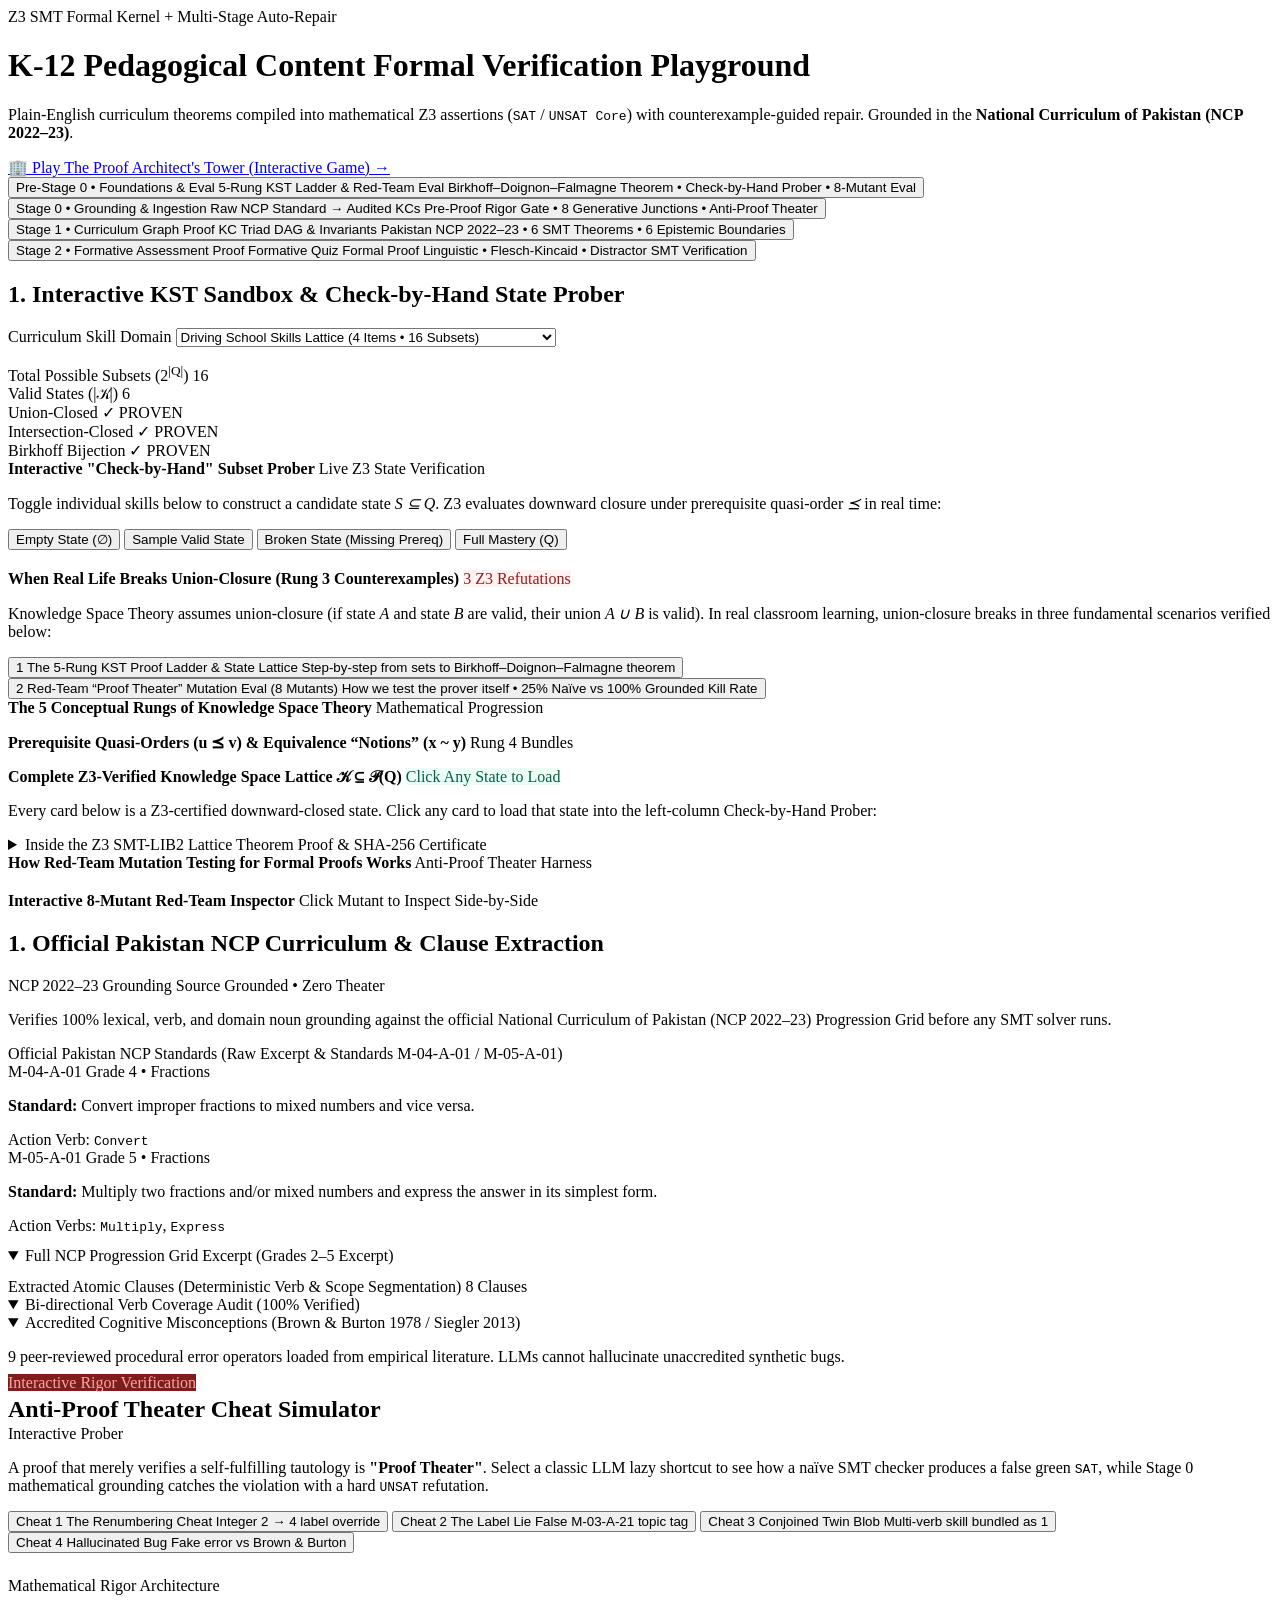
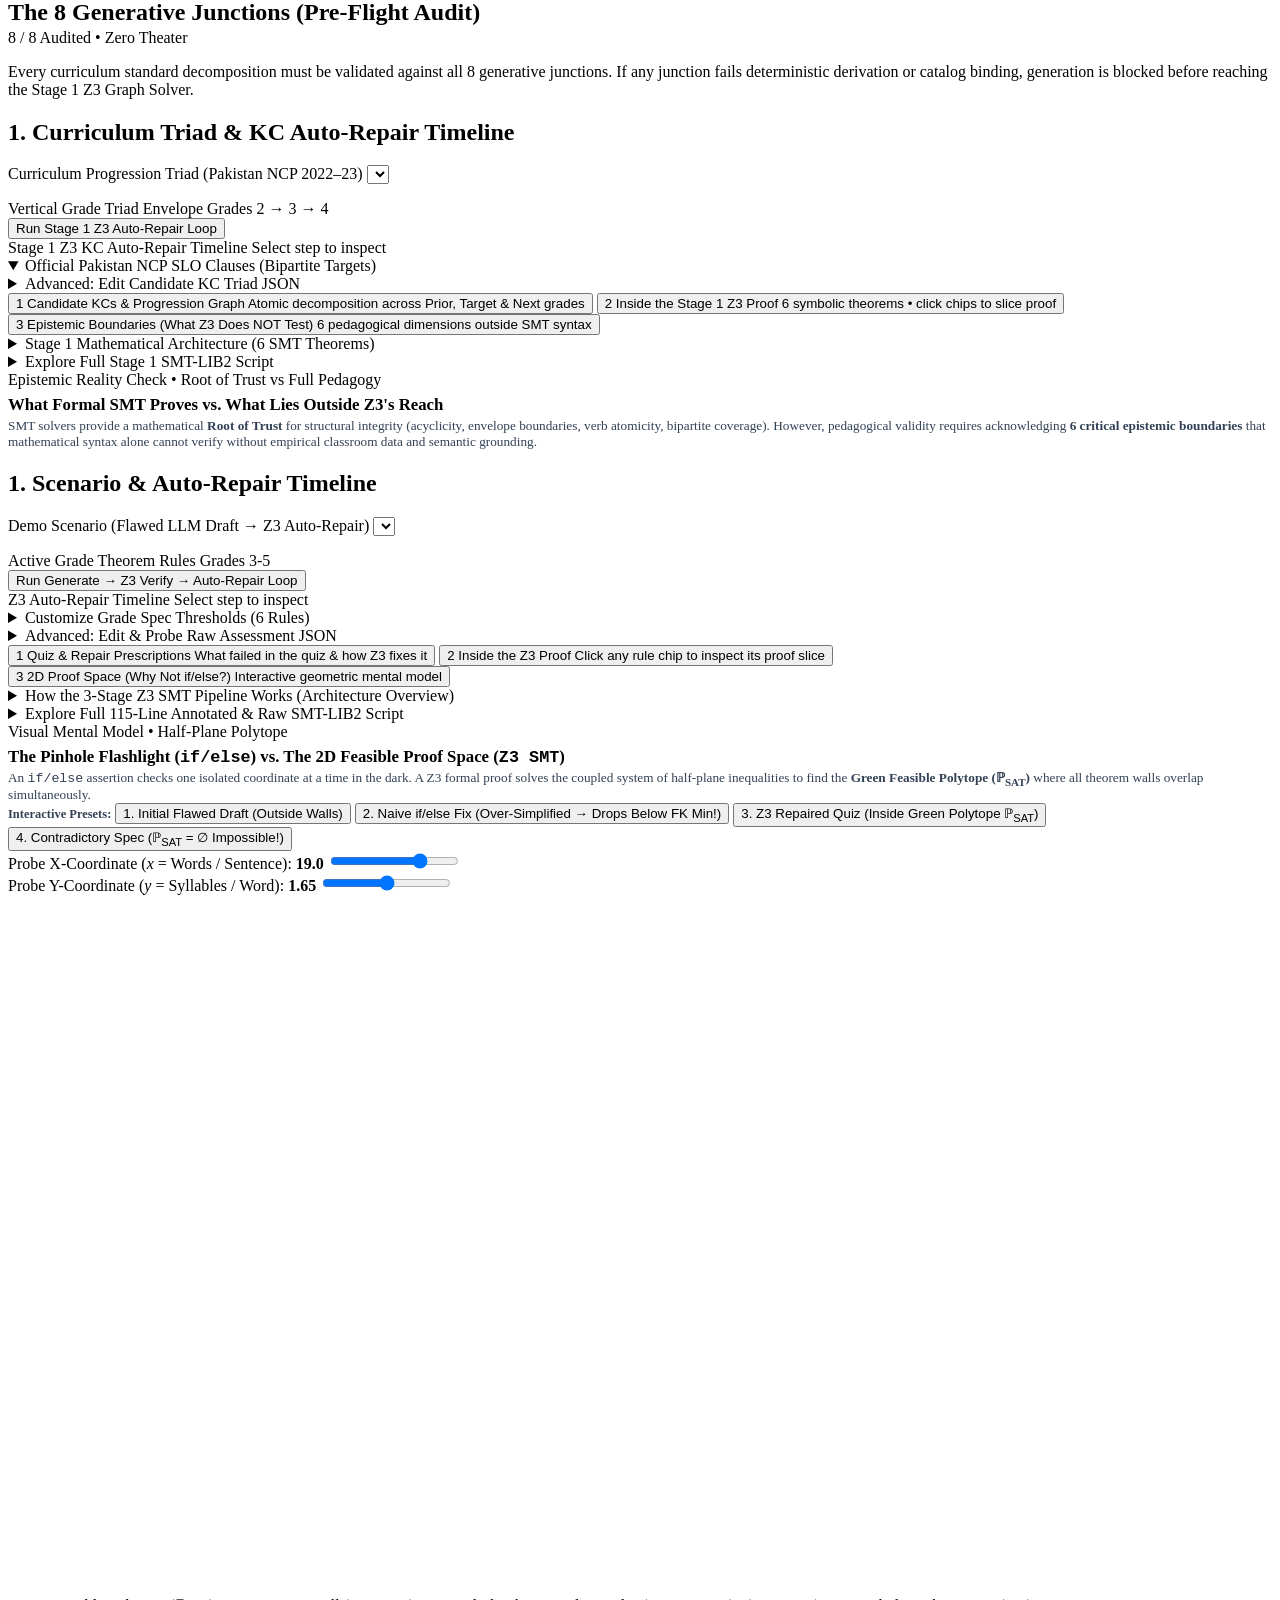
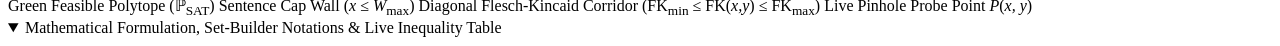
==== commit efde07f6: "feat(game): add standalone Proof Architect's Tower interactive studio (/game)" ====
--- a/app/static/index.html
+++ b/app/static/index.html
@@ -9,12 +9,17 @@
 <body>
   <header class="topHeader">
     <div class="headerContent">
-      <div>
-        <span class="badgePill">Z3 SMT Formal Kernel + Multi-Stage Auto-Repair</span>
-        <h1>K-12 Pedagogical Content Formal Verification Playground</h1>
-        <p class="subtitle">
-          Plain-English curriculum theorems compiled into mathematical Z3 assertions (<code>SAT</code> / <code>UNSAT Core</code>) with counterexample-guided repair. Grounded in the <strong>National Curriculum of Pakistan (NCP 2022&ndash;23)</strong>.
-        </p>
+      <div class="heroTopRow">
+        <div class="heroText">
+          <span class="badgePill">Z3 SMT Formal Kernel + Multi-Stage Auto-Repair</span>
+          <h1>K-12 Pedagogical Content Formal Verification Playground</h1>
+          <p class="subtitle">
+            Plain-English curriculum theorems compiled into mathematical Z3 assertions (<code>SAT</code> / <code>UNSAT Core</code>) with counterexample-guided repair. Grounded in the <strong>National Curriculum of Pakistan (NCP 2022&ndash;23)</strong>.
+          </p>
+        </div>
+        <div class="heroActions">
+          <a href="/game" class="gameLaunchBtn">🏢 Play The Proof Architect's Tower (Interactive Game) &rarr;</a>
+        </div>
       </div>
 
       <!-- Top-Level Stage Switcher Nav Bar (4-Stage Formal Verification Pipeline) -->
